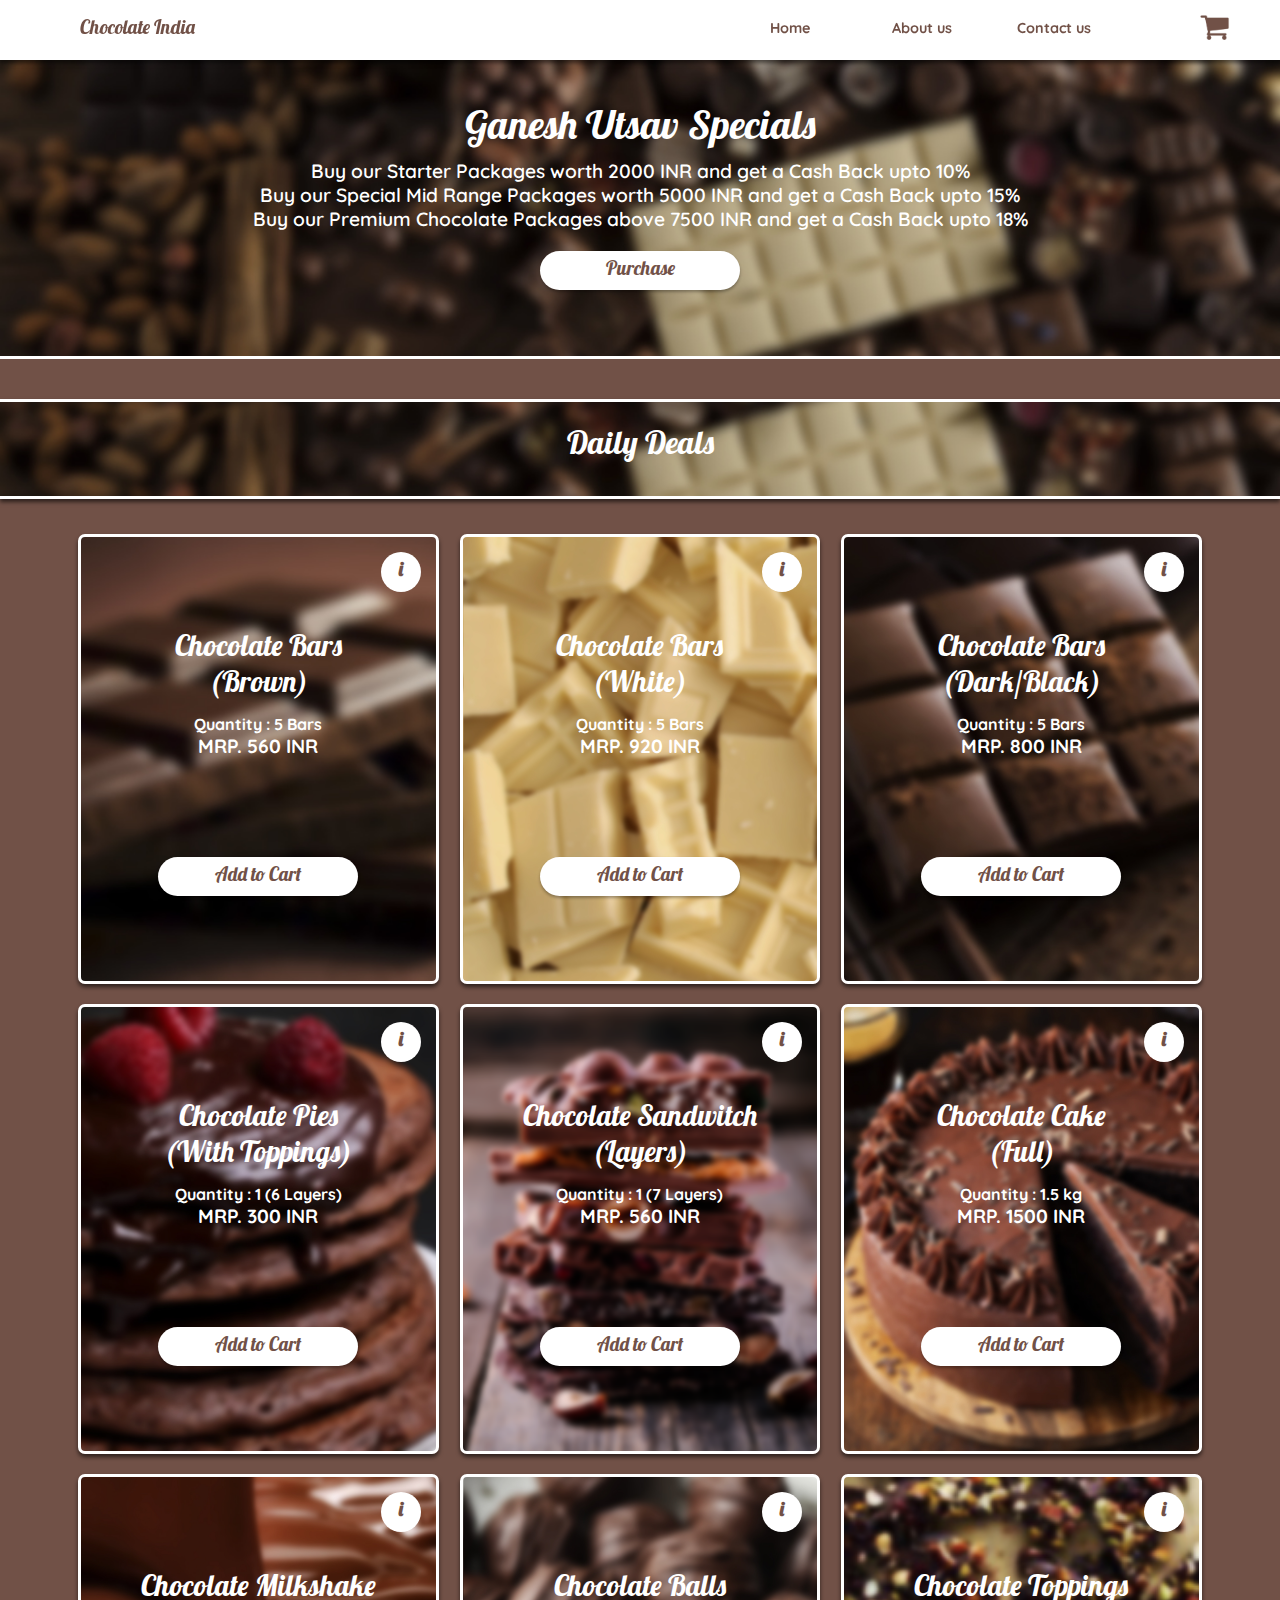
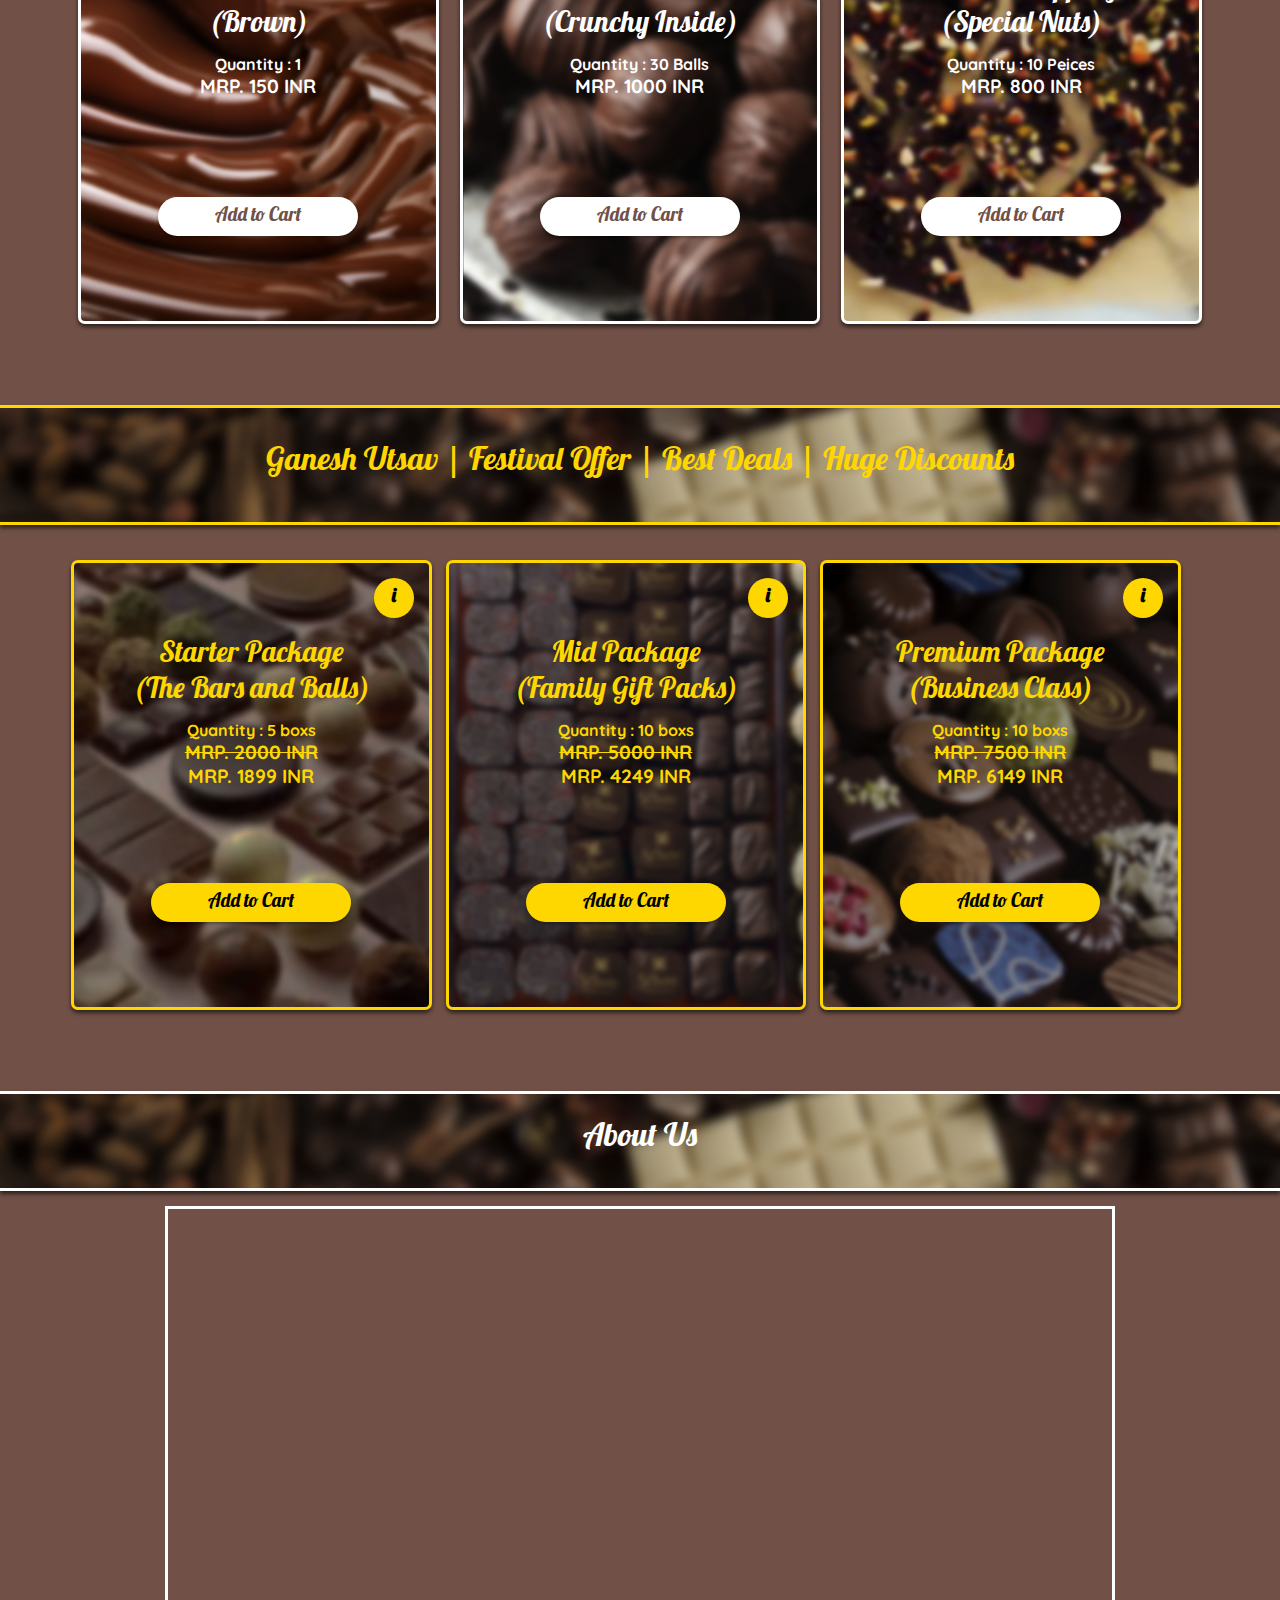
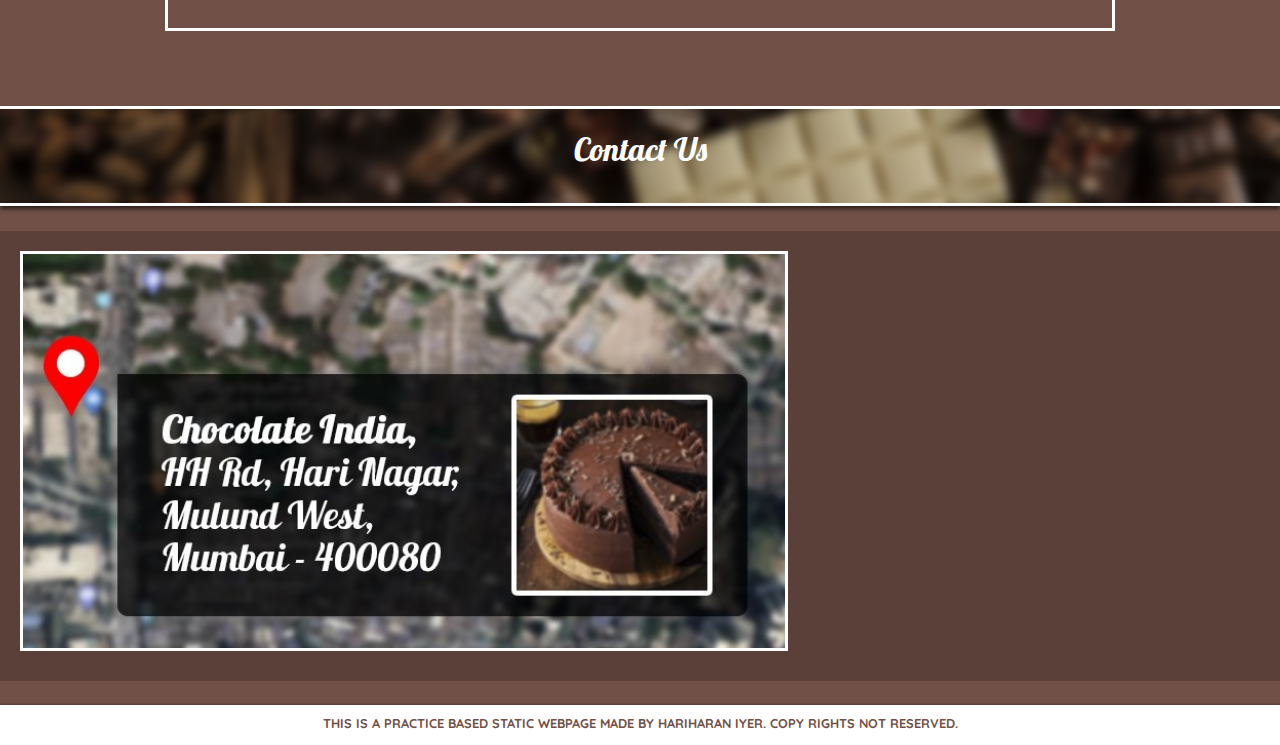
==== index.html @ eeb71fcf "about complete" ====
<!DOCTYPE html>
<html>
<head>
	<title>Chocolate India Online Services</title>
	<meta name="viewport" content="width=device-width, initial-scale=1.0">
	<link href="https://fonts.googleapis.com/css2?family=Lobster&display=swap" rel="stylesheet">
	<link href="https://fonts.googleapis.com/css2?family=Quicksand:wght@400;500;600;700&display=swap" rel="stylesheet">
	<link rel="stylesheet" href="style.css">
</head>
<body>
<div id="header">

	<a href="index.html">
		<div id="brand">Chocolate India</div>
	</a>

	<a href="cart.html">
		<div id="tab_img" ><img src="Images/cart.png"></div>
	</a>

	<div id=tabs>
		<a href="#space">
			<div class="tab">Home</div>
		</a>
		<a href="#about">
			<div class="tab">About us</div>
		</a>
		<a href="#contact">
		<div class="tab">Contact us</div>
		</a>
	</div>
</div>
	<div id="space" style="float: unset;display: inline-block;width: 100%;height: 55px;"></div>

	<div id=offer>
		<div id=offer_name>Ganesh Utsav Specials</div>
		<div class=offer_details>Buy our Starter Packages worth 2000 INR and get a Cash Back upto 10%</div>
		<div class=offer_details>Buy our Special Mid Range Packages worth 5000 INR and get a Cash Back upto 15%</div>
		<div class=offer_details>Buy our Premium Chocolate Packages above 7500 INR and get a Cash Back upto 18%</div>
		<a href="#specialscroll"><div class=button>Purchase</div></a>
	</div>

	<div id="dailytag">Daily Deals</div>

	<div id="selects">
		
		<div id="s1" class="select"><div class="info">i</div>
			<div class="details">
			<div class="name">Chocolate Bars<br> (Brown)</div>
			<div class="quantity">Quantity : 5 Bars</div>
			<div class="cost">MRP. 560 INR</div>
			</div>
			<a href="none"><div class="button addcart">Add to Cart</div></a>
		</div>

		<div id="s2" class="select"><div class="info">i</div>
			<div class="details">
			<div class="name">Chocolate Bars <br>(White) </div>
			<div class="quantity">Quantity : 5 Bars</div>
			<div class="cost">MRP. 920 INR</div>
			</div>
			<a href="none"><div class="button addcart">Add to Cart</div></a>
		</div>

		<div id="s3" class="select"><div class="info">i</div>
			<div class="details">
			<div class="name">Chocolate Bars <br>(Dark/Black)</div>
			<div class="quantity">Quantity : 5 Bars</div>
			<div class="cost">MRP. 800 INR</div>
			</div>
			<a href="none"><div class="button addcart">Add to Cart</div></a>
		</div>

		<div id="s4" class="select"><div class="info">i</div>
			<div class="details">
			<div class="name">Chocolate Pies<br> (With Toppings)</div>
			<div class="quantity">Quantity : 1 (6 Layers)</div>
			<div class="cost">MRP. 300 INR</div>
			</div>
			<a href="none"><div class="button addcart">Add to Cart</div></a>
		</div>

		<div id="s5" class="select"><div class="info">i</div>
			<div class="details">
			<div class="name">Chocolate Sandwitch<br> (Layers)</div>
			<div class="quantity">Quantity : 1 (7 Layers)</div>
			<div class="cost">MRP. 560 INR</div>
			</div>
			<a href="none"><div class="button addcart">Add to Cart</div></a>
		</div>

		<div id="s6" class="select"><div class="info">i</div>
			<div class="details">
			<div class="name">Chocolate Cake<br> (Full)</div>
			<div class="quantity">Quantity : 1.5 kg</div>
			<div class="cost">MRP. 1500 INR</div>
			</div>
			<a href="none"><div class="button addcart">Add to Cart</div></a>
		</div>

		<div id="s7" class="select"><div class="info">i</div>
			<div class="details">
			<div class="name">Chocolate Milkshake<br> (Brown)</div>
			<div class="quantity">Quantity : 1</div>
			<div class="cost">MRP. 150 INR</div>
			</div>
			<a href="none"><div class="button addcart">Add to Cart</div></a>
		</div>

		<div id="s8" class="select"><div class="info">i</div>
			<div class="details">
			<div class="name">Chocolate Balls<br> (Crunchy Inside)</div>
			<div class="quantity">Quantity : 30 Balls</div>
			<div class="cost">MRP. 1000 INR</div>
			</div>
			<a href="none"><div class="button addcart">Add to Cart</div></a>
		</div>

		<div id="s9" class="select"><div class="info">i</div>
			<div class="details">
			<div class="name">Chocolate Toppings<br> (Special Nuts)</div>
			<div class="quantity">Quantity : 10 Peices</div>
			<div class="cost">MRP. 800 INR</div>
			</div>
			<a href="none"><div class="button addcart">Add to Cart</div></a>
		</div>
	</div>

	<div id="specialscroll" class="scroll"></div>
	<div id="specialtag">Ganesh Utsav | Festival Offer | Best Deals | Huge Discounts</div>

	<div id="specials">
		<div id="o1" class="special"><div class="infop">i</div>
			<div class="details mt">
			<div class="name gold">Starter Package<br> (The Bars and Balls)</div>
			<div class="quantity gold">Quantity : 5 boxs</div>
			<div class="cost gold discount">MRP. 2000 INR</div>
			<div class="cost gold">MRP. 1899 INR</div>
			</div>
			<a href="none"><div class="buttonp">Add to Cart</div></a>
		</div>
		<div id="o2" class="special"><div class="infop">i</div>
			<div class="details mt">
			<div class="name gold">Mid Package<br> (Family Gift Packs)</div>
			<div class="quantity gold">Quantity : 10 boxs</div>
			<div class="cost gold discount">MRP. 5000 INR</div>
			<div class="cost gold">MRP. 4249 INR</div>
			</div>
			<a href="none"><div class="buttonp">Add to Cart</div></a>
		</div>
		<div id="o3" class="special"><div class="infop">i</div>
			<div class="details mt">
			<div class="name gold">Premium Package<br> (Business Class)</div>
			<div class="quantity gold">Quantity : 10 boxs</div>
			<div class="cost gold discount">MRP. 7500 INR</div>
			<div class="cost gold">MRP. 6149 INR</div>
			</div>
			<a href="none"><div class="buttonp">Add to Cart</div></a>
		</div>
	</div>

	<div id="about" class="scroll"></div>
	<div id="abouttag">About Us</div>
	<div id="abouts">
		<iframe src="https://www.youtube.com/embed/4NxZZ_15CNw" frameborder="0" allow="accelerometer; autoplay; encrypted-media; gyroscope; picture-in-picture" allowfullscreen></iframe>
	</div>

	<div id="contact" class="scroll"></div>
	<div id="contacttag">Contact Us</div>
	<div id="contacts">
		<div id="map">
		</div>
	</div>
	<div id="contact-details">THIS IS A PRACTICE BASED STATIC WEBPAGE MADE BY HARIHARAN IYER. COPY RIGHTS NOT RESERVED.</div>

</body>
</html>
---- style.css ----
*{
	text-decoration: none;
	box-sizing: border-box;
	margin: 0px;
	padding: 0px;
	font-family: 'Quicksand', sans-serif;
	scroll-behavior: smooth;
}

*:hover{
	transition: 0.6s;
}

body{
	background-color: #715147;
}

.scroll{
	width: 100%;
	height: 27px;
	float: unset;
	display: inline-block;
}

#header{
	width: 100%;
	background-color: white;
	height:60px;
	box-shadow: 0px 2px 4px 1px rgb(0,0,0,0.5);
	position: fixed;
}

#brand{
	font-family: 'Lobster', cursive;
	float: left;
	font-size: 120%;
	margin: 15px 0px 0px 80px;
	color: #715147;
}
#brand:hover{
	transition-duration: .2s;
	font-size: 140%;
	margin: 13px 0px 0px 68px;
}

#tabs{
	width: 40%;
	float: right;
	font-weight: bolder;
	text-align: center;
}

.tab{
	padding: 7px 5px 7px 5px;
	margin-top: 12px;
	width: 25%;
	display: inline-block;
	border-radius: 5px;
	color: #715147;
	font-size: 90%;
}

.tab:hover{
	transition-duration: .5s;
	color: white;
	background-color: #715147;
}

#tab_img{
	float: right;
	text-align: right;
	padding-right: 50px;
	display: inline-block;
	padding-top: 15px;
	width:8%;
}

#tab_img img{
	height: 25px;
}

#tab_img img:hover{
	transition-duration: .1s;
	margin: -1px -3px 0px 0px;
	height: 30px;
}

#offer{
	width: 100%;
	background-image: url("Images/offer.jpg");
	background-position: center;
	height:300px;
	text-align: center;
	padding: 40px;
	background-size: cover;
	border-bottom: solid 3px white;
}

#offer_name{
	font-family: 'Lobster', cursive;
	color: white;
	font-size: 250%;
	margin-bottom: 10px;
}

.offer_details{
	filter:none;
	color: white;
	font-size: 120%;
	font-weight: 600;
}


.info{
	margin:15px;
	background-color: white;
	float: right;
	width: 40px;
	height: 40px;
	border-radius: 30px;
	font-family: 'Lobster', cursive;
	font-weight: bolder;
	padding: 5px;
	color: #715147;
	font-size: 120%;
}

.info:hover{
	background-color: #715147;
	color: white;
}

.infop{
	margin:15px;
	background-color: gold;
	float: right;
	width: 40px;
	height: 40px;
	border-radius: 30px;
	font-family: 'Lobster', cursive;
	font-weight: bolder;
	padding: 5px;
	color: black;
	font-size: 120%;
}

.infop:hover{
	background-color: black;
	color: gold;
}


.button{
	margin-top: 20px;
	padding: 5px 5px 10px 5px;
	border-radius: 20px;
	background-color: white;
	text-align: center;
	display: inline-block;
	width: 200px;
	font-family: 'Lobster', cursive;
	font-size: 120%;
	color: #715147; 
	box-shadow: 0px 2px 3px rgb(0,0,0,0.3);
}


.button:hover{
	background-color: #715147;
	color: white;
}

#dailytag{
	margin: 40px 0px 5px 0px; 
	padding-top: 20px;
	display:inline-block;
	width: 100%;
	background-image: url("Images/offer.jpg");
	border-top: solid 3px white;
	border-bottom: solid 3px white;
	background-position: center;
	height: 100px;
	text-align: center;
	background-size: cover;
	font-family: 'Lobster', cursive;
	color: white;
	font-size: 200%;
	box-shadow: 0px 3px 4px 0px rgb(0,0,0,.6);
}

#selects{
	align-items: center;
	margin-top: 20px;
	margin-left:auto;
	margin-right: auto;
	width: 90%;
}

.select{
	box-sizing: border-box;
	text-align: center;
	width: 31.3%;
	float: left;
	height: 450px;
	margin: 10px 7px 10px 7px;
	margin-left: 14px;
	border-radius: 7px;
	box-shadow: 0px 3px 4px 0px rgb(0,0,0,.6);
	background-position: center;
	background-size: cover;
	border: solid 3px white; 
}

.select:hover{
	transition-duration: .1s;
	box-shadow: 0px 7px 10px 3px rgb(0,0,0,.8);

}

.details{
	width: 100%;
	height: 300px;
	padding-top: 90px;
	color: white;
	font-family: 'Quicksand', sans-serif;
	font-weight: bolder;
}

.name{
	padding-left: 20px;
	padding-right: 20px;
	margin-bottom: 15px;
	font-family: 'Lobster', cursive;
	font-size: 180%;
	font-weight: normal;
}

.cost{
	font-size: 120%;
}

#s1{
	background-image: url("Images/brown.jpg");
}
#s2{
	background-image: url("Images/white.jpg");
}
#s3{
	background-image: url("Images/dark.jpg");
}
#s4{
	background-image: url("Images/pies.jpg");
}
#s5{
	background-image: url("Images/sand.png");
}
#s6{
	background-image: url("Images/cake.jpg");
}
#s7{
	background-image: url("Images/drinks.jpg");
}
#s8{
	background-image: url("Images/balls.jpg");
}
#s9{
	background-image: url("Images/toppings.jpg");
}


#specialtag{
	margin: 40px 0px 5px 0px; 
	padding-top: 30px;
	display:inline-block;
	width: 100%;
	background-image: url("Images/offer.jpg");
	border-top: solid 3px gold;
	border-bottom: solid 3px gold;
	background-position: center;
	height: 120px;
	text-align: center;
	background-size: cover;
	font-family: 'Lobster', cursive;
	color: gold;
	font-size: 200%;
	box-shadow: 0px 3px 4px 0px rgb(0,0,0,.6);

}

#specials{
	margin-top: 20px;
	margin-left:auto;
	margin-right: auto;
	width: 90%;
}

.special{
	box-sizing: border-box;
	text-align: center;
	width: 31.3%;
	float: left;
	height: 450px;
	margin: 10px 7px 10px 7px;
	border-radius: 7px;
	box-shadow: 0px 3px 4px 0px rgb(0,0,0,.6);
	border: solid 3px gold;
	background-position: center;
	background-size: cover; 
}

.special:hover{
	transition-duration: .1s;
	box-shadow: 0px 7px 10px 3px rgb(0,0,0,.8);

}
.gold{
	color: gold;
}

.buttonp{
	margin-top: 20px;
	padding: 5px 5px 10px 5px;
	border-radius: 20px;
	text-align: center;
	display: inline-block;
	width: 200px;
	font-family: 'Lobster', cursive;
	font-size: 120%;
	background-color: gold;
	color: black;
	box-shadow: 0px 2px 3px rgb(0,0,0,0.3);
}
.buttonp:hover{
	color: gold; 
	background-color: black;
}

.mt{
	padding-top: 70px;
}

.discount{
	text-decoration: line-through;
}

#o1{
	background-image: url("Images/low.jpg");
}
#o2{
	background-image: url("Images/mid.jpg");
}
#o3{
	background-image: url("Images/high.jpg");
}

#abouttag{
	margin: 40px 0px 5px 0px; 
	padding-top: 20px;
	display:inline-block;
	width: 100%;
	background-image: url("Images/offer.jpg");
	border-top: solid 3px white;
	border-bottom: solid 3px white;
	background-position: center;
	height: 100px;
	text-align: center;
	background-size: cover;
	font-family: 'Lobster', cursive;
	color: white;
	font-size: 200%;
	box-shadow: 0px 3px 4px 0px rgb(0,0,0,.6);
}

#contacttag{
	margin: 40px 0px 5px 0px; 
	padding-top: 20px;
	display:inline-block;
	width: 100%;
	background-image: url("Images/offer.jpg");
	border-top: solid 3px white;
	border-bottom: solid 3px white;
	background-position: center;
	height: 100px;
	text-align: center;
	background-size: cover;
	font-family: 'Lobster', cursive;
	color: white;
	font-size: 200%;
	box-shadow: 0px 3px 4px 0px rgb(0,0,0,.6);
}

#abouts{
	text-align: center;
	float: unset;
	width: 100%;
	display: inline-block;
}

#abouts iframe{
	margin-top: 10px;
	width: 950px; 
	height: 425px;
	border: solid 3px white; 
}

#contacts{
	margin-top: 20px; 
	float: unset;
	width: 100%;
	height: 450px;
	display: inline-block;
	background-color: #5A4038;
}

#map{
	margin: 20px;
	width: 60%;
	height: 400px;
	text-align: center;
	background-image: url("Images/map.jpg");
	background-size: cover;
	border: solid 3px white; 
}

#contact-details{
	text-align: center;
	font-size: 80%;
	font-weight: 700;
	padding: 10px;
	margin-top: 20px;
	width: 100%;
	height: 40px;
	color: #715147;
	background-color: white;
	box-shadow: 0px -1px 2px 0px rgb(0,0,0,.3);
}
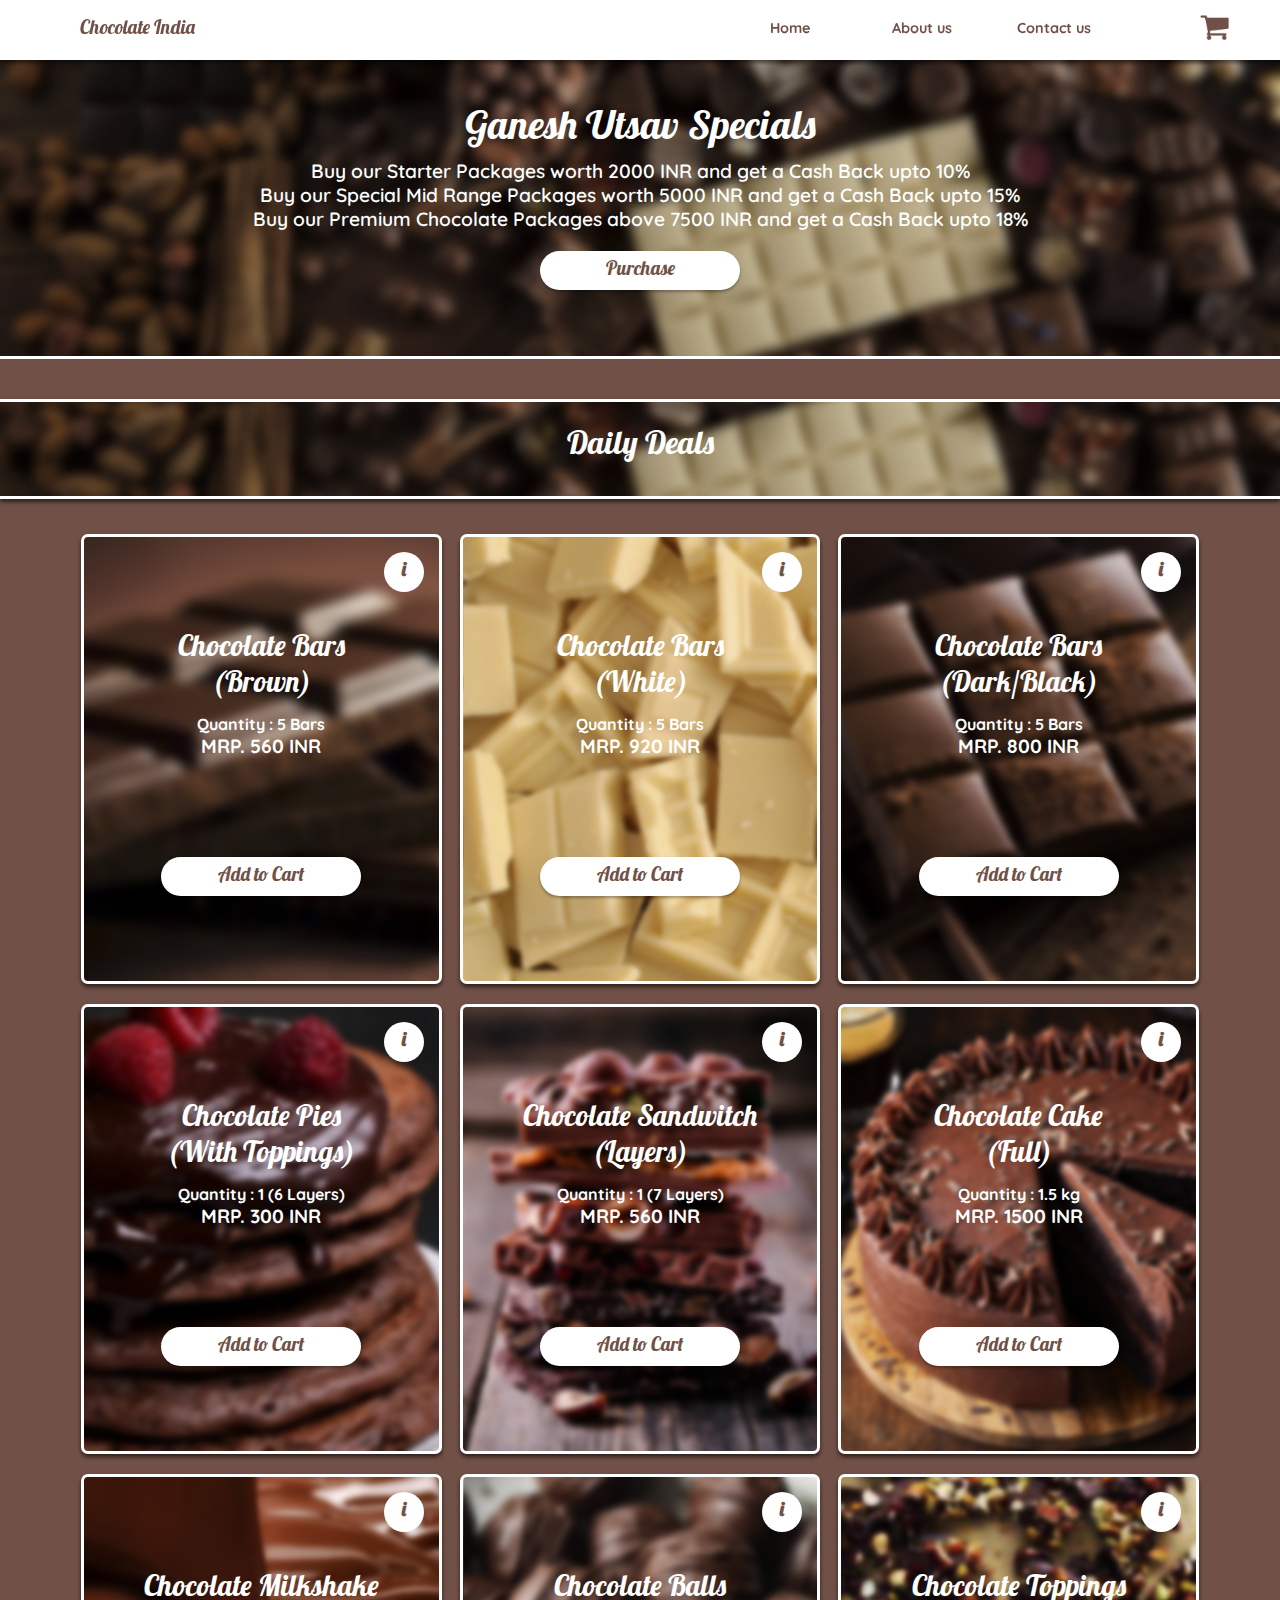
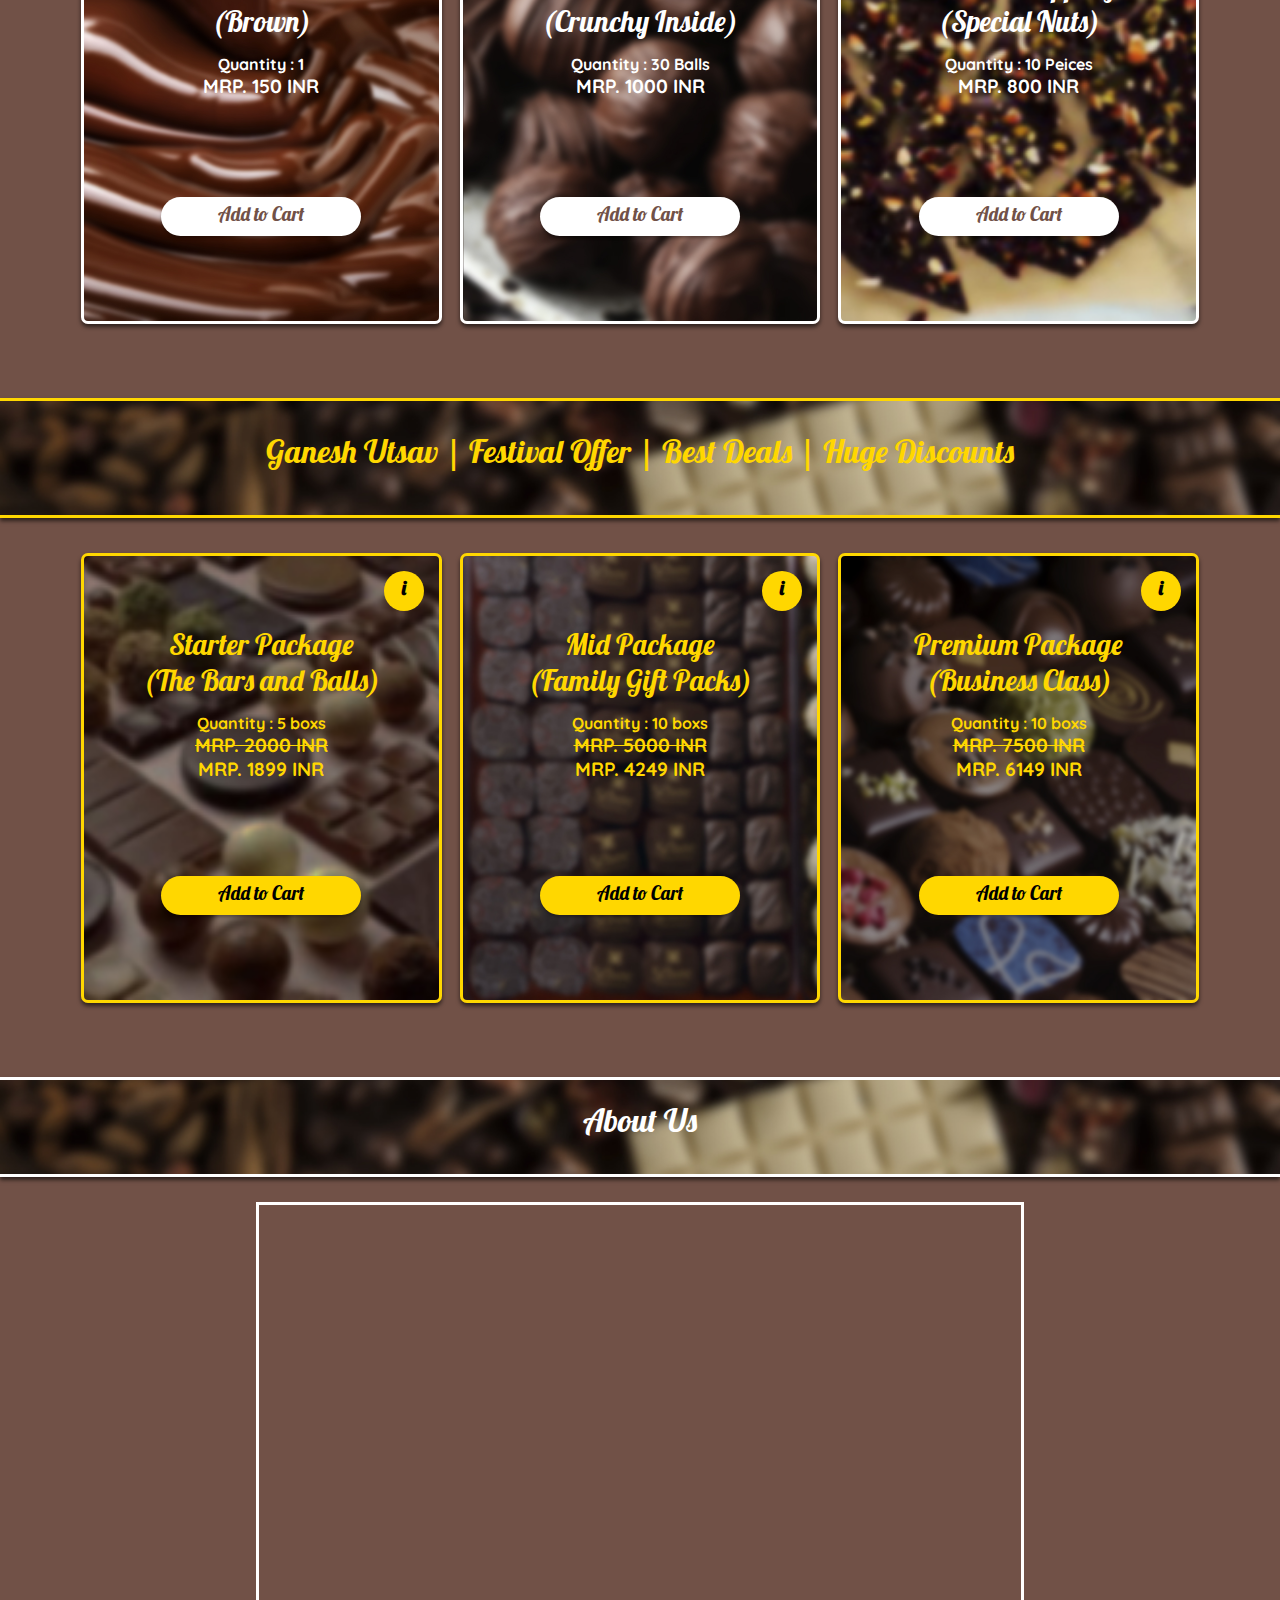
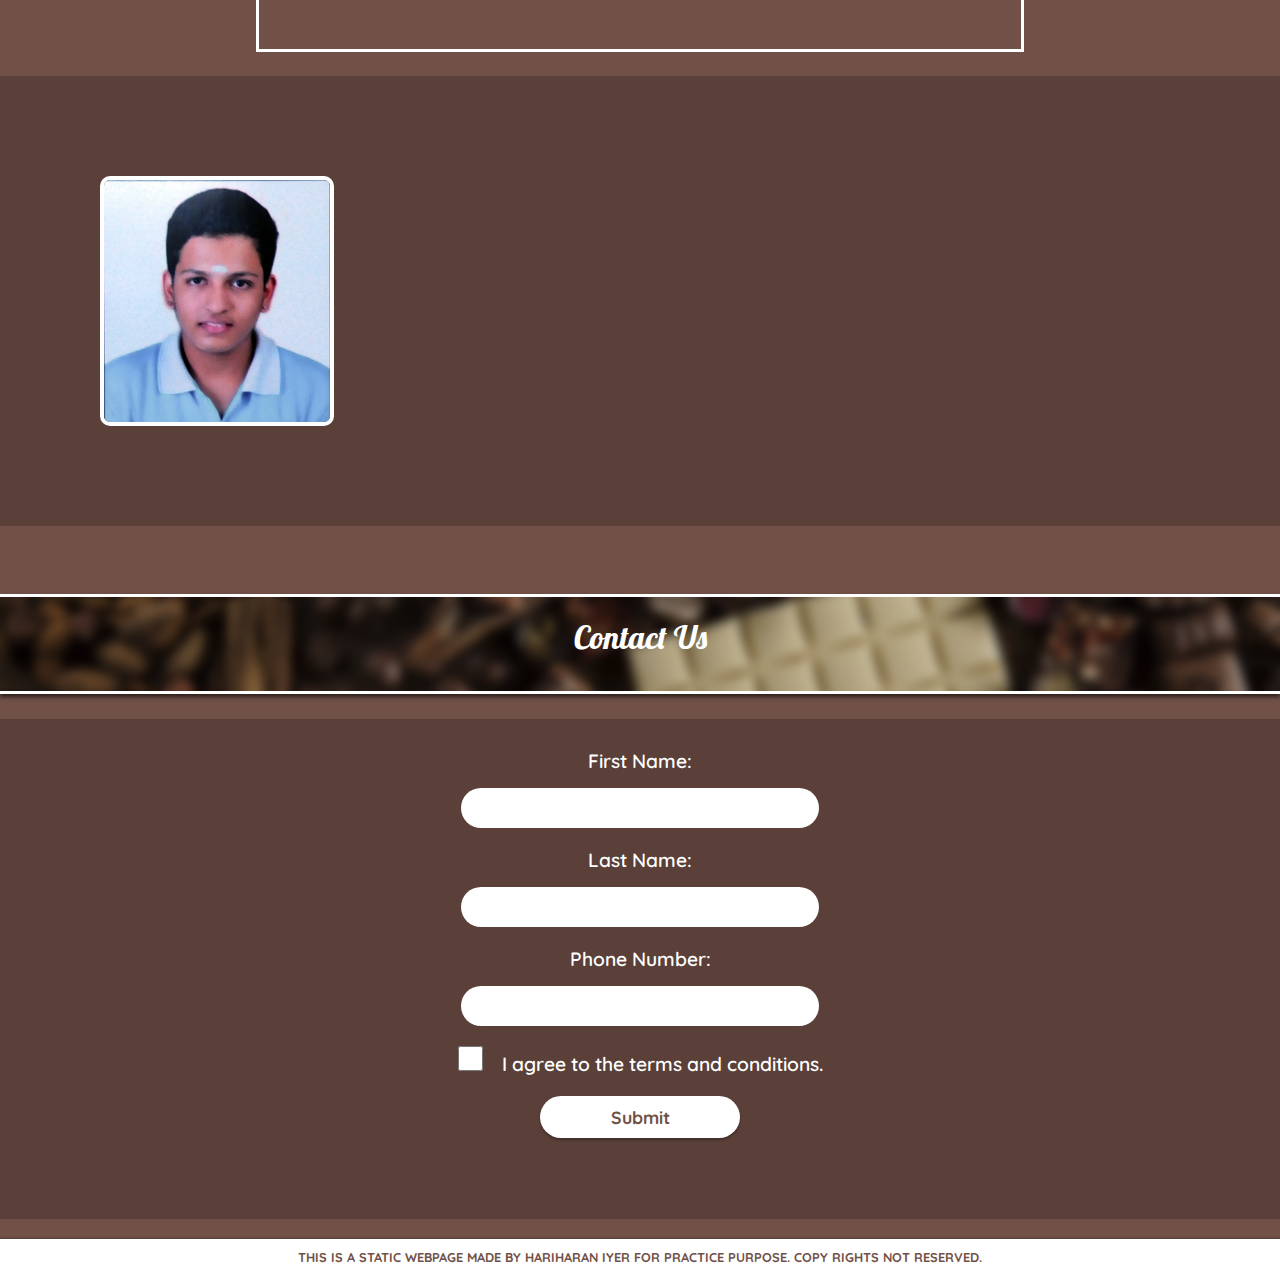
==== commit 74d9419f: "Contact us" ====
--- a/index.html
+++ b/index.html
@@ -163,15 +163,34 @@
 	<div id="abouttag">About Us</div>
 	<div id="abouts">
 		<iframe src="https://www.youtube.com/embed/4NxZZ_15CNw" frameborder="0" allow="accelerometer; autoplay; encrypted-media; gyroscope; picture-in-picture" allowfullscreen></iframe>
+		<div id="about-main">
+		<div id="about-img"><img src="Images/hariharan.jpg" height="250px"></div>
+	</div>
 	</div>
 
 	<div id="contact" class="scroll"></div>
 	<div id="contacttag">Contact Us</div>
 	<div id="contacts">
-		<div id="map">
+		<div id="forms">
+			<form >
+          <label>First Name:</label><br>
+          <input class="input" type="text"><br><br>
+
+          <label>Last Name:</label><br>
+          <input class="input" type="text"><br><br>
+
+          <label for="phNumber">Phone Number:</label><br>
+          <input class="input" type="tel"><br><br>
+          <input type="checkbox" class="check">
+          <label> &nbsp;&nbsp;&nbsp;I agree to the terms and conditions.</label><br><br>
+          <a>
+              <button type="button" onclick="alert('We will contact you in a while !')" >Submit</button>
+          </a>
+
+        </form>
 		</div>
 	</div>
-	<div id="contact-details">THIS IS A PRACTICE BASED STATIC WEBPAGE MADE BY HARIHARAN IYER. COPY RIGHTS NOT RESERVED.</div>
+	<div id="contact-details">THIS IS A STATIC WEBPAGE MADE BY HARIHARAN IYER FOR PRACTICE PURPOSE. COPY RIGHTS NOT RESERVED.</div>
 
 </body>
 </html>--- a/style.css
+++ b/style.css
@@ -17,7 +17,7 @@
 
 .scroll{
 	width: 100%;
-	height: 27px;
+	height: 20px;
 	float: unset;
 	display: inline-block;
 }
@@ -189,7 +189,7 @@
 }
 
 #selects{
-	align-items: center;
+	text-align: center;
 	margin-top: 20px;
 	margin-left:auto;
 	margin-right: auto;
@@ -199,11 +199,11 @@
 .select{
 	box-sizing: border-box;
 	text-align: center;
+	display: inline-block;
 	width: 31.3%;
-	float: left;
+	float: unset;
 	height: 450px;
 	margin: 10px 7px 10px 7px;
-	margin-left: 14px;
 	border-radius: 7px;
 	box-shadow: 0px 3px 4px 0px rgb(0,0,0,.6);
 	background-position: center;
@@ -288,6 +288,7 @@
 }
 
 #specials{
+	text-align: center;
 	margin-top: 20px;
 	margin-left:auto;
 	margin-right: auto;
@@ -297,15 +298,16 @@
 .special{
 	box-sizing: border-box;
 	text-align: center;
+	display: inline-block;
 	width: 31.3%;
-	float: left;
+	float: unset;
 	height: 450px;
 	margin: 10px 7px 10px 7px;
 	border-radius: 7px;
 	box-shadow: 0px 3px 4px 0px rgb(0,0,0,.6);
+	background-position: center;
+	background-size: cover;
 	border: solid 3px gold;
-	background-position: center;
-	background-size: cover; 
 }
 
 .special:hover{
@@ -397,30 +399,93 @@
 }
 
 #abouts iframe{
-	margin-top: 10px;
-	width: 950px; 
-	height: 425px;
+	margin-top: 20px;
+	width: 60%; 
+	height: 450px;
 	border: solid 3px white; 
 }
 
+#about-main{
+	margin-top: 20px; 
+	float: unset;
+	width: 100%;
+	height: 450px;
+	display: inline-block;
+	background-color: #5A4038;
+}
+
+#about-img{
+	width: 30%;
+}
+
+#about-img img{
+	margin: 100px;
+	border: solid 4px white; 
+	border-radius: 10px;
+}
 #contacts{
 	margin-top: 20px; 
 	float: unset;
 	width: 100%;
-	height: 450px;
+	height: 500px;
 	display: inline-block;
 	background-color: #5A4038;
 }
 
-#map{
-	margin: 20px;
-	width: 60%;
-	height: 400px;
-	text-align: center;
-	background-image: url("Images/map.jpg");
-	background-size: cover;
-	border: solid 3px white; 
-}
+#forms{
+	text-align: center;
+}
+form{
+	margin-top: 30px;
+	display: inline-block;
+	width: 70%;
+
+}
+label{
+	margin-top: 10px;
+	font-size: 120%;
+	color: white;
+	font-weight: 600;
+}
+
+button{
+	font-size: 110%;
+	padding: 10px;
+	border-radius: 40px;
+	background-color: white;
+	text-align: center;
+	display: inline-block;
+	width: 200px;
+	color: #715147; 
+	box-shadow: 0px 2px 3px rgb(0,0,0,0.3);
+	border: none;
+	font-weight: 700;
+}
+
+
+button:hover{
+	background-color: #715147;
+	color: white;
+}
+
+.input{
+	margin-top: 15px;
+	padding-left: 20px;
+	padding-right: 20px;
+	background-color: white;
+	border: none;
+	border-radius: 50px;
+	width: 40%;
+	height: 40px;
+	font-size: 120%;
+}
+
+.check{
+  height: 25px;
+  width: 25px;
+  border: none;
+}
+
 
 #contact-details{
 	text-align: center;
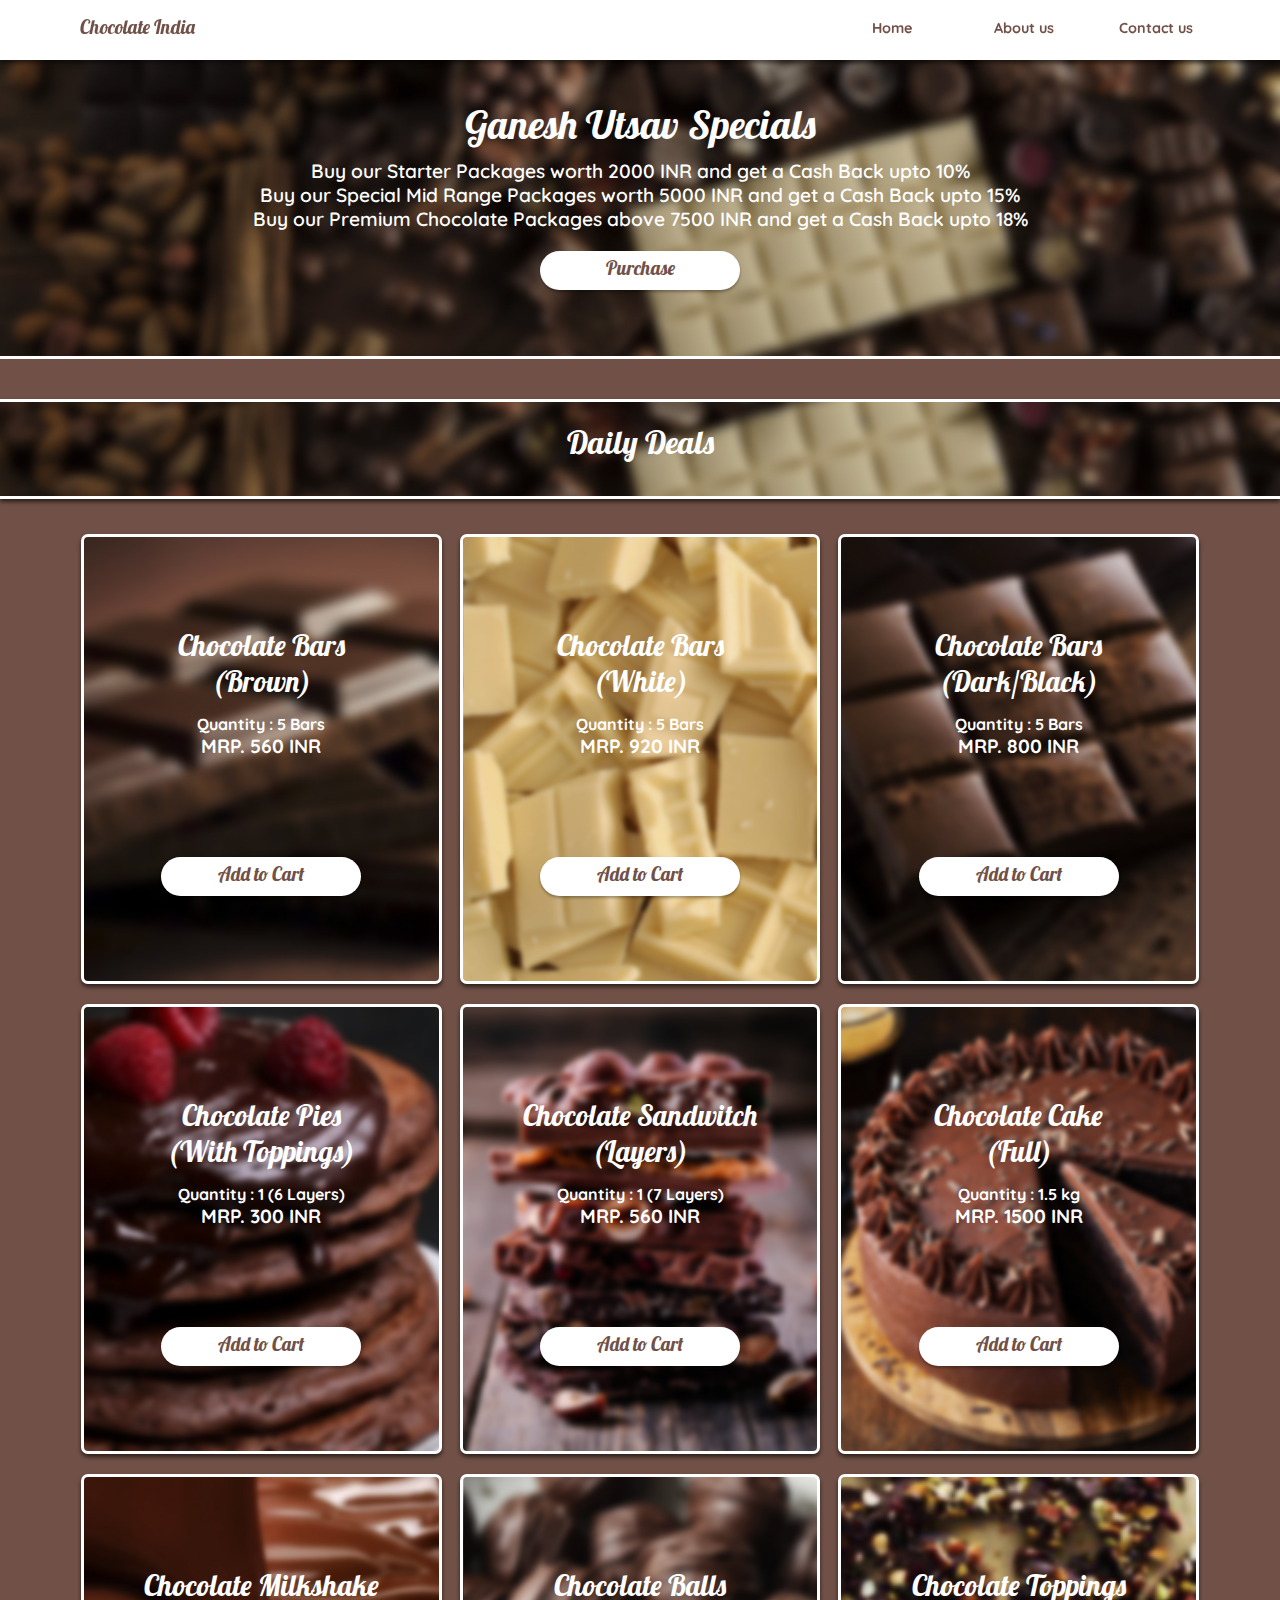
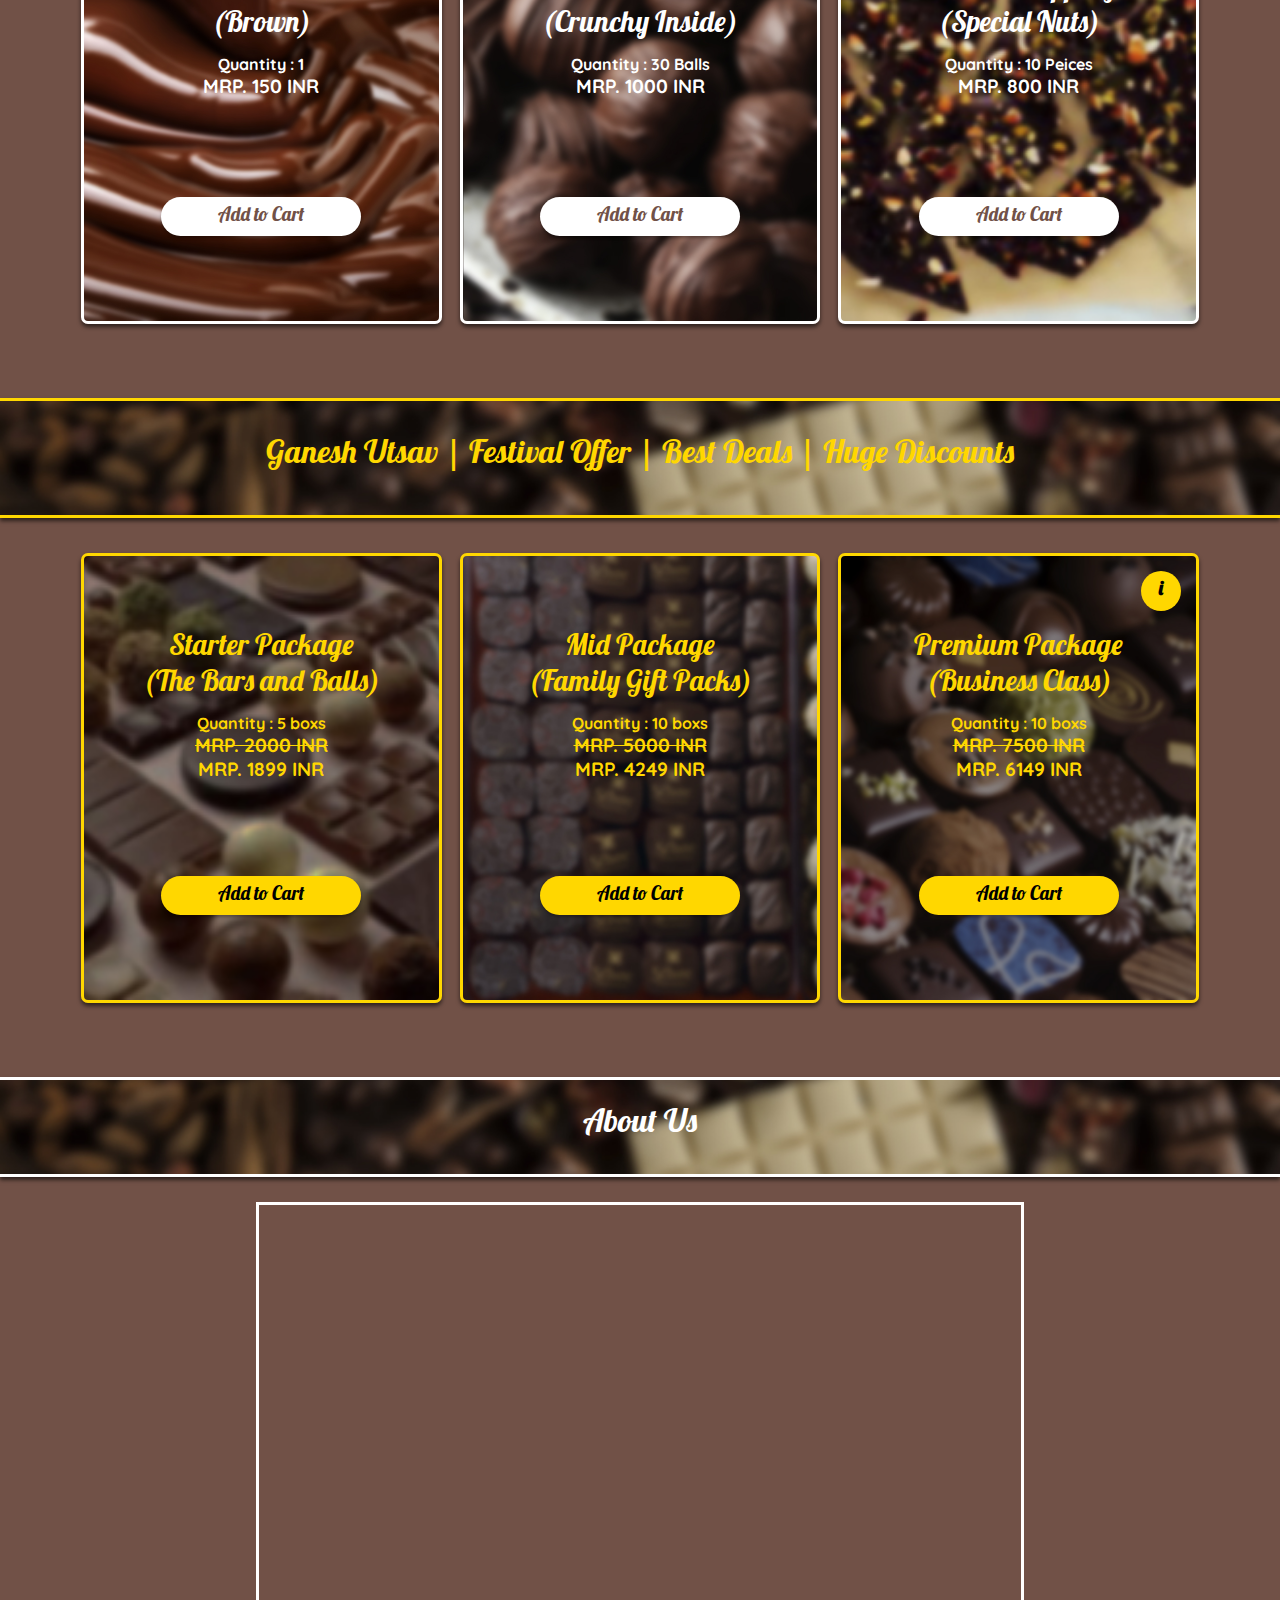
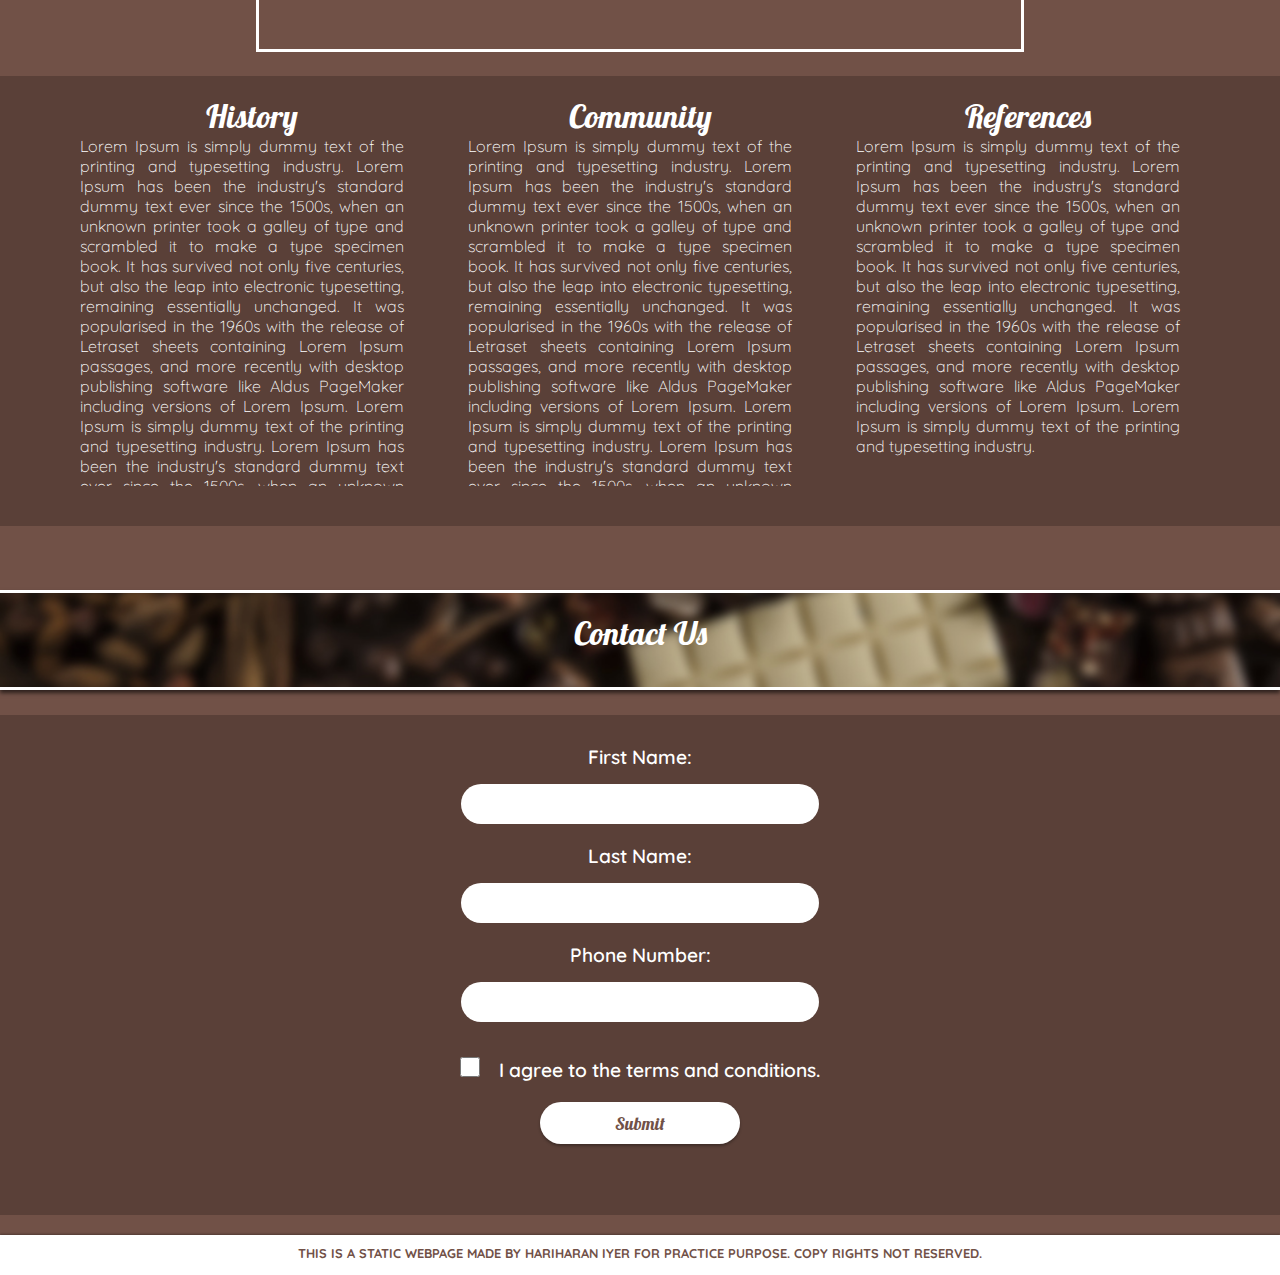
==== commit 2ef95492: "html full" ====
--- a/index.html
+++ b/index.html
@@ -13,10 +13,9 @@
 	<a href="index.html">
 		<div id="brand">Chocolate India</div>
 	</a>
-
-	<a href="cart.html">
+	<!--<a href="cart.html">
 		<div id="tab_img" ><img src="Images/cart.png"></div>
-	</a>
+	</a>-->
 
 	<div id=tabs>
 		<a href="#space">
@@ -30,7 +29,7 @@
 		</a>
 	</div>
 </div>
-	<div id="space" style="float: unset;display: inline-block;width: 100%;height: 55px;"></div>
+	<div id="space"></div>
 
 	<div id=offer>
 		<div id=offer_name>Ganesh Utsav Specials</div>
@@ -44,85 +43,85 @@
 
 	<div id="selects">
 		
-		<div id="s1" class="select"><div class="info">i</div>
+		<div id="s1" class="select">
 			<div class="details">
 			<div class="name">Chocolate Bars<br> (Brown)</div>
 			<div class="quantity">Quantity : 5 Bars</div>
 			<div class="cost">MRP. 560 INR</div>
 			</div>
-			<a href="none"><div class="button addcart">Add to Cart</div></a>
-		</div>
-
-		<div id="s2" class="select"><div class="info">i</div>
+			<a href="cart.html" target="_blank"><div class="button addcart">Add to Cart</div></a>
+		</div>
+
+		<div id="s2" class="select">
 			<div class="details">
 			<div class="name">Chocolate Bars <br>(White) </div>
 			<div class="quantity">Quantity : 5 Bars</div>
 			<div class="cost">MRP. 920 INR</div>
 			</div>
-			<a href="none"><div class="button addcart">Add to Cart</div></a>
-		</div>
-
-		<div id="s3" class="select"><div class="info">i</div>
+			<a href="cart.html" target="_blank"><div class="button addcart">Add to Cart</div></a>
+		</div>
+
+		<div id="s3" class="select">
 			<div class="details">
 			<div class="name">Chocolate Bars <br>(Dark/Black)</div>
 			<div class="quantity">Quantity : 5 Bars</div>
 			<div class="cost">MRP. 800 INR</div>
 			</div>
-			<a href="none"><div class="button addcart">Add to Cart</div></a>
-		</div>
-
-		<div id="s4" class="select"><div class="info">i</div>
+			<a href="cart.html" target="_blank"><div class="button addcart">Add to Cart</div></a>
+		</div>
+
+		<div id="s4" class="select">
 			<div class="details">
 			<div class="name">Chocolate Pies<br> (With Toppings)</div>
 			<div class="quantity">Quantity : 1 (6 Layers)</div>
 			<div class="cost">MRP. 300 INR</div>
 			</div>
-			<a href="none"><div class="button addcart">Add to Cart</div></a>
-		</div>
-
-		<div id="s5" class="select"><div class="info">i</div>
+			<a href="cart.html" target="_blank"><div class="button addcart">Add to Cart</div></a>
+		</div>
+
+		<div id="s5" class="select">
 			<div class="details">
 			<div class="name">Chocolate Sandwitch<br> (Layers)</div>
 			<div class="quantity">Quantity : 1 (7 Layers)</div>
 			<div class="cost">MRP. 560 INR</div>
 			</div>
-			<a href="none"><div class="button addcart">Add to Cart</div></a>
-		</div>
-
-		<div id="s6" class="select"><div class="info">i</div>
+			<a href="cart.html" target="_blank"><div class="button addcart">Add to Cart</div></a>
+		</div>
+
+		<div id="s6" class="select">
 			<div class="details">
 			<div class="name">Chocolate Cake<br> (Full)</div>
 			<div class="quantity">Quantity : 1.5 kg</div>
 			<div class="cost">MRP. 1500 INR</div>
 			</div>
-			<a href="none"><div class="button addcart">Add to Cart</div></a>
-		</div>
-
-		<div id="s7" class="select"><div class="info">i</div>
+			<a href="cart.html" target="_blank"><div class="button addcart">Add to Cart</div></a>
+		</div>
+
+		<div id="s7" class="select">
 			<div class="details">
 			<div class="name">Chocolate Milkshake<br> (Brown)</div>
 			<div class="quantity">Quantity : 1</div>
 			<div class="cost">MRP. 150 INR</div>
 			</div>
-			<a href="none"><div class="button addcart">Add to Cart</div></a>
-		</div>
-
-		<div id="s8" class="select"><div class="info">i</div>
+			<a href="cart.html" target="_blank"><div class="button addcart">Add to Cart</div></a>
+		</div>
+
+		<div id="s8" class="select">
 			<div class="details">
 			<div class="name">Chocolate Balls<br> (Crunchy Inside)</div>
 			<div class="quantity">Quantity : 30 Balls</div>
 			<div class="cost">MRP. 1000 INR</div>
 			</div>
-			<a href="none"><div class="button addcart">Add to Cart</div></a>
-		</div>
-
-		<div id="s9" class="select"><div class="info">i</div>
+			<a href="cart.html" target="_blank"><div class="button addcart">Add to Cart</div></a>
+		</div>
+
+		<div id="s9" class="select">
 			<div class="details">
 			<div class="name">Chocolate Toppings<br> (Special Nuts)</div>
 			<div class="quantity">Quantity : 10 Peices</div>
 			<div class="cost">MRP. 800 INR</div>
 			</div>
-			<a href="none"><div class="button addcart">Add to Cart</div></a>
+			<a href="cart.html" target="_blank"><div class="button addcart">Add to Cart</div></a>
 		</div>
 	</div>
 
@@ -130,23 +129,23 @@
 	<div id="specialtag">Ganesh Utsav | Festival Offer | Best Deals | Huge Discounts</div>
 
 	<div id="specials">
-		<div id="o1" class="special"><div class="infop">i</div>
+		<div id="o1" class="special">
 			<div class="details mt">
 			<div class="name gold">Starter Package<br> (The Bars and Balls)</div>
 			<div class="quantity gold">Quantity : 5 boxs</div>
 			<div class="cost gold discount">MRP. 2000 INR</div>
 			<div class="cost gold">MRP. 1899 INR</div>
 			</div>
-			<a href="none"><div class="buttonp">Add to Cart</div></a>
-		</div>
-		<div id="o2" class="special"><div class="infop">i</div>
+			<a href="cart.html" target="_blank"><div class="buttonp">Add to Cart</div></a>
+		</div>
+		<div id="o2" class="special">
 			<div class="details mt">
 			<div class="name gold">Mid Package<br> (Family Gift Packs)</div>
 			<div class="quantity gold">Quantity : 10 boxs</div>
 			<div class="cost gold discount">MRP. 5000 INR</div>
 			<div class="cost gold">MRP. 4249 INR</div>
 			</div>
-			<a href="none"><div class="buttonp">Add to Cart</div></a>
+			<a href="cart.html" target="_blank"><div class="buttonp">Add to Cart</div></a>
 		</div>
 		<div id="o3" class="special"><div class="infop">i</div>
 			<div class="details mt">
@@ -155,7 +154,7 @@
 			<div class="cost gold discount">MRP. 7500 INR</div>
 			<div class="cost gold">MRP. 6149 INR</div>
 			</div>
-			<a href="none"><div class="buttonp">Add to Cart</div></a>
+			<a href="cart.html" target="_blank"><div class="buttonp">Add to Cart</div></a>
 		</div>
 	</div>
 
@@ -164,7 +163,28 @@
 	<div id="abouts">
 		<iframe src="https://www.youtube.com/embed/4NxZZ_15CNw" frameborder="0" allow="accelerometer; autoplay; encrypted-media; gyroscope; picture-in-picture" allowfullscreen></iframe>
 		<div id="about-main">
-		<div id="about-img"><img src="Images/hariharan.jpg" height="250px"></div>
+		<div class="about-det">
+			<h1>History</h1>
+			<h4>
+			Lorem Ipsum is simply dummy text of the printing and typesetting industry. Lorem Ipsum has been the industry's standard dummy text ever since the 1500s, when an unknown printer took a galley of type and scrambled it to make a type specimen book. It has survived not only five centuries, but also the leap into electronic typesetting, remaining essentially unchanged. It was popularised in the 1960s with the release of Letraset sheets containing Lorem Ipsum passages, and more recently with desktop publishing software like Aldus PageMaker including versions of Lorem Ipsum.
+			Lorem Ipsum is simply dummy text of the printing and typesetting industry. Lorem Ipsum has been the industry's standard dummy text ever since the 1500s, when an unknown printer took a galley of type and scrambled it to make a type specimen book. It has survived not only five centuries, but also the leap into electronic typesetting, remaining essentially unchanged. It was popularised in the 1960s with the release of Letraset sheets containing Lorem Ipsum passages, and more recently with desktop publishing software like Aldus PageMaker including versions of Lorem Ipsum.
+		</h4>
+		</div>
+		<div class="about-det">
+			<h1>Community</h1>
+			<h4>
+			Lorem Ipsum is simply dummy text of the printing and typesetting industry. Lorem Ipsum has been the industry's standard dummy text ever since the 1500s, when an unknown printer took a galley of type and scrambled it to make a type specimen book. It has survived not only five centuries, but also the leap into electronic typesetting, remaining essentially unchanged. It was popularised in the 1960s with the release of Letraset sheets containing Lorem Ipsum passages, and more recently with desktop publishing software like Aldus PageMaker including versions of Lorem Ipsum.
+			Lorem Ipsum is simply dummy text of the printing and typesetting industry. Lorem Ipsum has been the industry's standard dummy text ever since the 1500s, when an unknown printer took a galley of type and scrambled it to make a type specimen book.
+			Lorem Ipsum has been the industry's standard dummy text ever since the 1500s, when an unknown printer took a galley of type and scrambled it to make a type specimen book. It has survived not only five centuries, but also the leap into electronic typesetting, remaining essentially unchanged. It was popularised in the 1960s with the release of Letraset sheets containing Lorem Ipsum passages, and more recently with desktop publishing software like Aldus PageMaker including versions of Lorem Ipsum.
+			Lorem Ipsum is simply dummy text of the printing and typesetting industry. Lorem Ipsum has been the industry's standard dummy text ever since the 1500s, when an unknown printer took a galley of type and scrambled it to make a type specimen book. It has survived not only five centuries, but also the leap into electronic typesetting, remaining essentially unchanged.
+		</div>
+		<div class="about-det">
+			<h1>References</h1>
+			<h4>
+			Lorem Ipsum is simply dummy text of the printing and typesetting industry. Lorem Ipsum has been the industry's standard dummy text ever since the 1500s, when an unknown printer took a galley of type and scrambled it to make a type specimen book. It has survived not only five centuries, but also the leap into electronic typesetting, remaining essentially unchanged. It was popularised in the 1960s with the release of Letraset sheets containing Lorem Ipsum passages, and more recently with desktop publishing software like Aldus PageMaker including versions of Lorem Ipsum.
+			Lorem Ipsum is simply dummy text of the printing and typesetting industry. 
+		</h4>
+		</div>
 	</div>
 	</div>
 
--- a/style.css
+++ b/style.css
@@ -7,6 +7,10 @@
 	scroll-behavior: smooth;
 }
 
+#space{
+	float: unset;display: inline-block;width: 100%;height: 55px;
+}
+
 *:hover{
 	transition: 0.6s;
 }
@@ -412,17 +416,38 @@
 	height: 450px;
 	display: inline-block;
 	background-color: #5A4038;
-}
-
-#about-img{
-	width: 30%;
+	text-align: center;
 }
 
 #about-img img{
-	margin: 100px;
 	border: solid 4px white; 
 	border-radius: 10px;
 }
+
+.about-det{
+	padding: 20px;
+	color: white;
+	text-align: justify;
+	float: unset;
+	display: inline-block;
+	height: 400px;
+	width: 30%;
+}
+.about-det h1{
+	text-align: center;
+	font-family: 'Lobster', cursive;
+	font-weight: 400;
+
+}
+
+.about-det h4{
+	padding-right: 20px;
+	overflow-y: scroll;
+	font-weight: 300;
+	text-align: justify;
+	height: 350px;
+}
+
 #contacts{
 	margin-top: 20px; 
 	float: unset;
@@ -459,7 +484,7 @@
 	color: #715147; 
 	box-shadow: 0px 2px 3px rgb(0,0,0,0.3);
 	border: none;
-	font-weight: 700;
+	font-family: 'Lobster', cursive;
 }
 
 
@@ -468,7 +493,8 @@
 	color: white;
 }
 
-.input{
+input{
+	text-align: center;
 	margin-top: 15px;
 	padding-left: 20px;
 	padding-right: 20px;
@@ -478,11 +504,20 @@
 	width: 40%;
 	height: 40px;
 	font-size: 120%;
+	font-weight: 500;
+	color:#5A4038;
+}
+
+textarea:focus, input:focus{
+	color: white;
+	transition-duration: .2s;
+    outline: none;
+    background-color: #7a5c53;
 }
 
 .check{
-  height: 25px;
-  width: 25px;
+  height: 20px;
+  width: 20px;
   border: none;
 }
 
@@ -498,4 +533,22 @@
 	color: #715147;
 	background-color: white;
 	box-shadow: 0px -1px 2px 0px rgb(0,0,0,.3);
+}
+ 
+.about-det h4::-webkit-scrollbar {
+  width: 12px;
+}
+
+.about-det h4::-webkit-scrollbar-track {
+  background: #4a3129;
+}
+
+.about-det h4::-webkit-scrollbar-thumb {
+  background: white;
+  border-radius: 20px;
+}
+
+.about-det h4::-webkit-scrollbar-thumb:hover {
+  background: darkgrey;
+  border-radius: 20px;
 }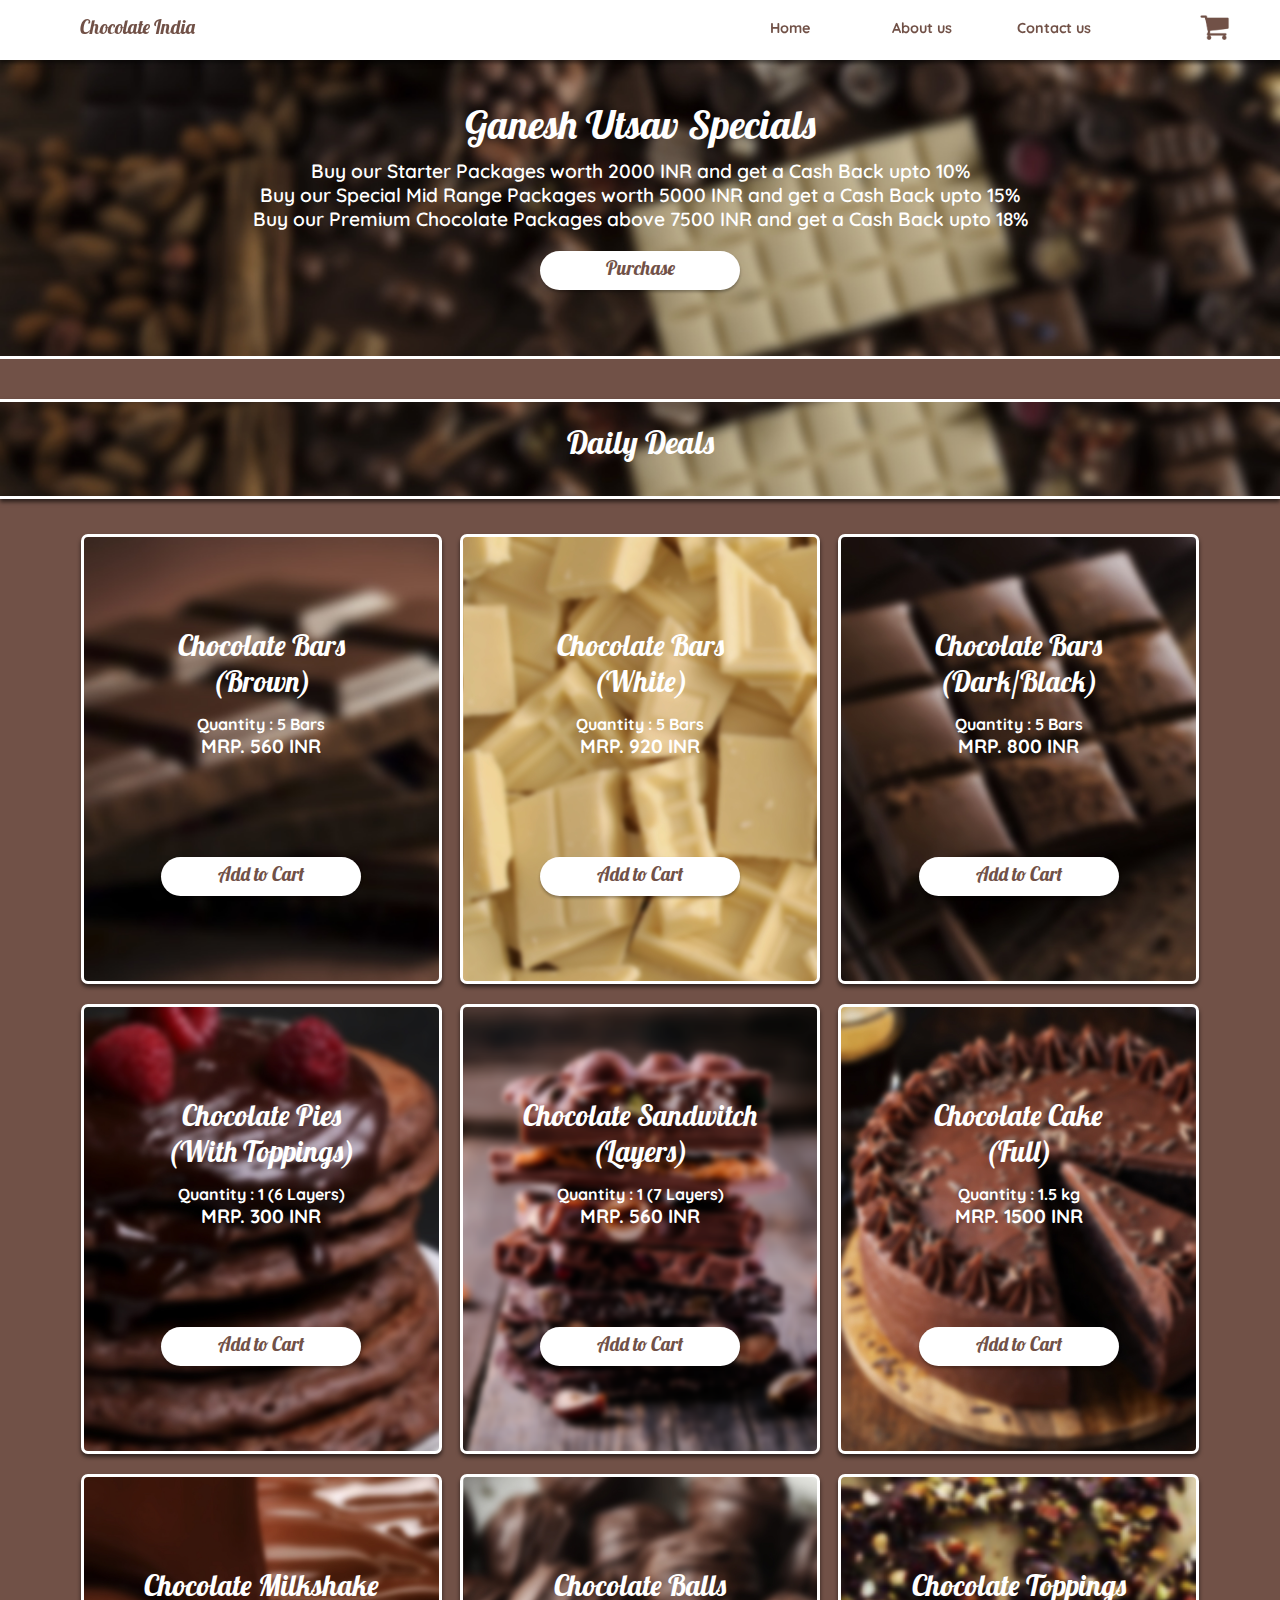
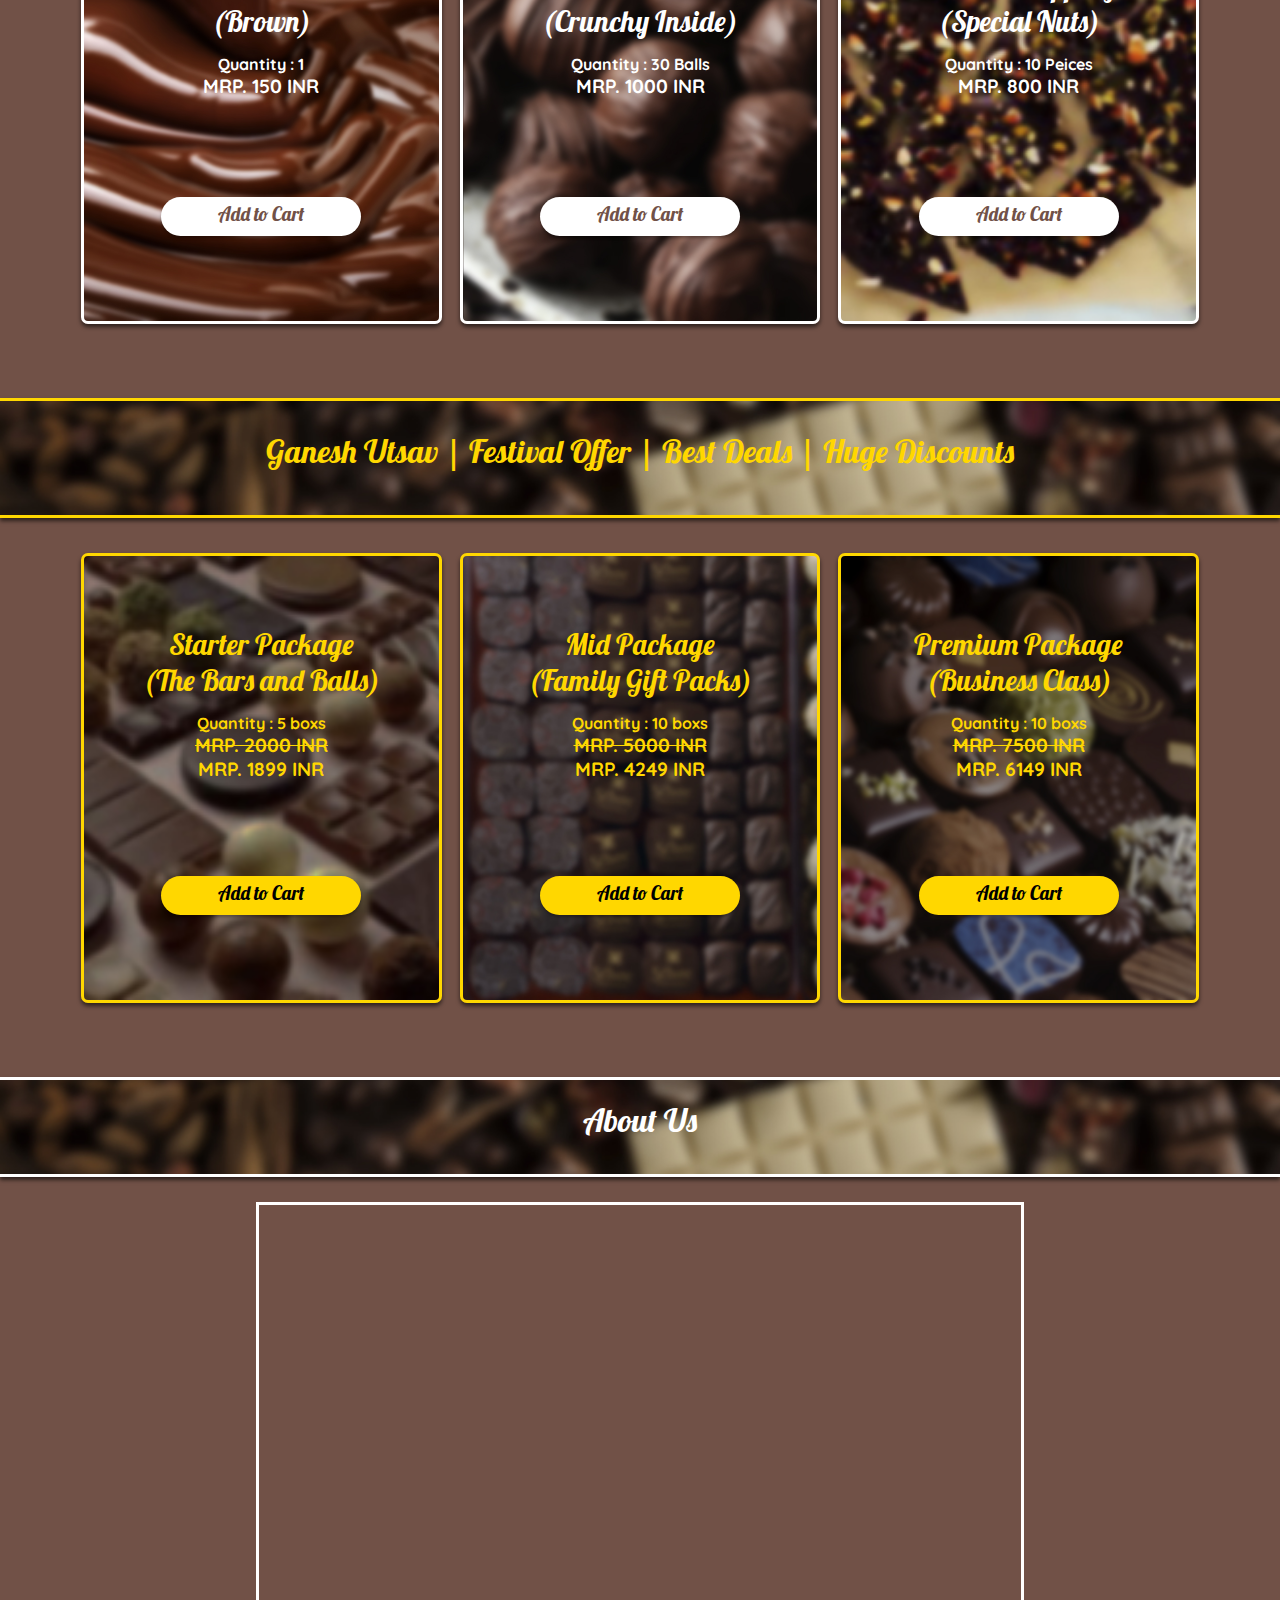
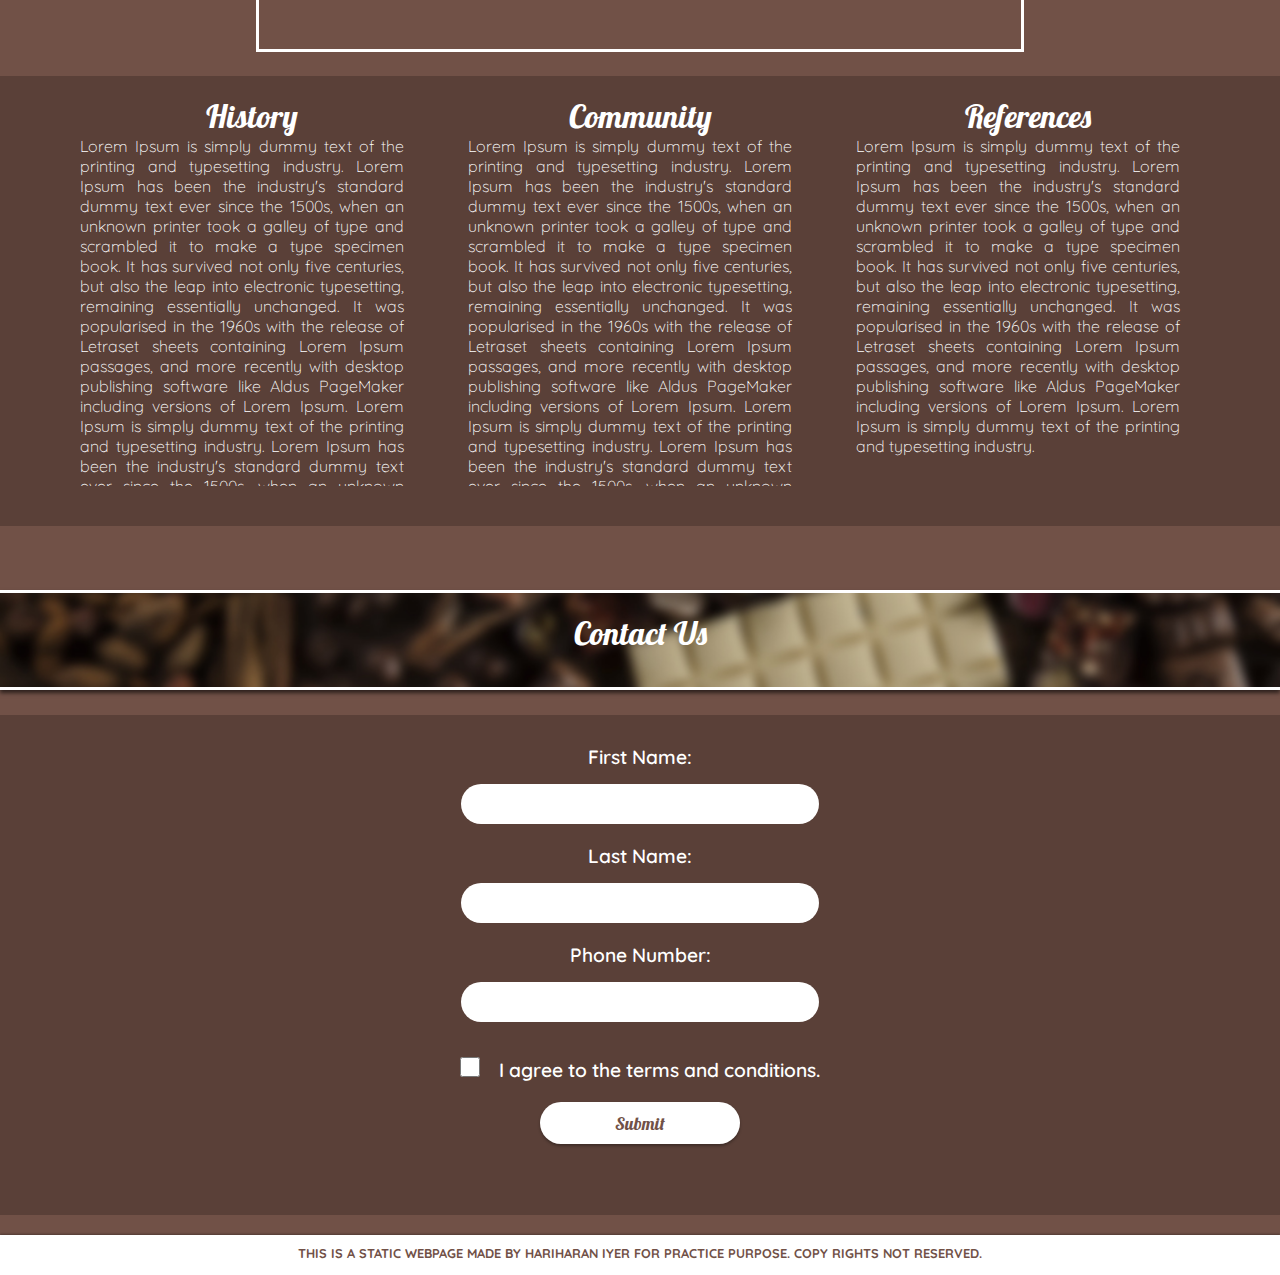
==== commit 507b5024: "info button remove" ====
--- a/index.html
+++ b/index.html
@@ -13,9 +13,9 @@
 	<a href="index.html">
 		<div id="brand">Chocolate India</div>
 	</a>
-	<!--<a href="cart.html">
+	<a href="cart.html">
 		<div id="tab_img" ><img src="Images/cart.png"></div>
-	</a>-->
+	</a>
 
 	<div id=tabs>
 		<a href="#space">
@@ -147,7 +147,7 @@
 			</div>
 			<a href="cart.html" target="_blank"><div class="buttonp">Add to Cart</div></a>
 		</div>
-		<div id="o3" class="special"><div class="infop">i</div>
+		<div id="o3" class="special">
 			<div class="details mt">
 			<div class="name gold">Premium Package<br> (Business Class)</div>
 			<div class="quantity gold">Quantity : 10 boxs</div>
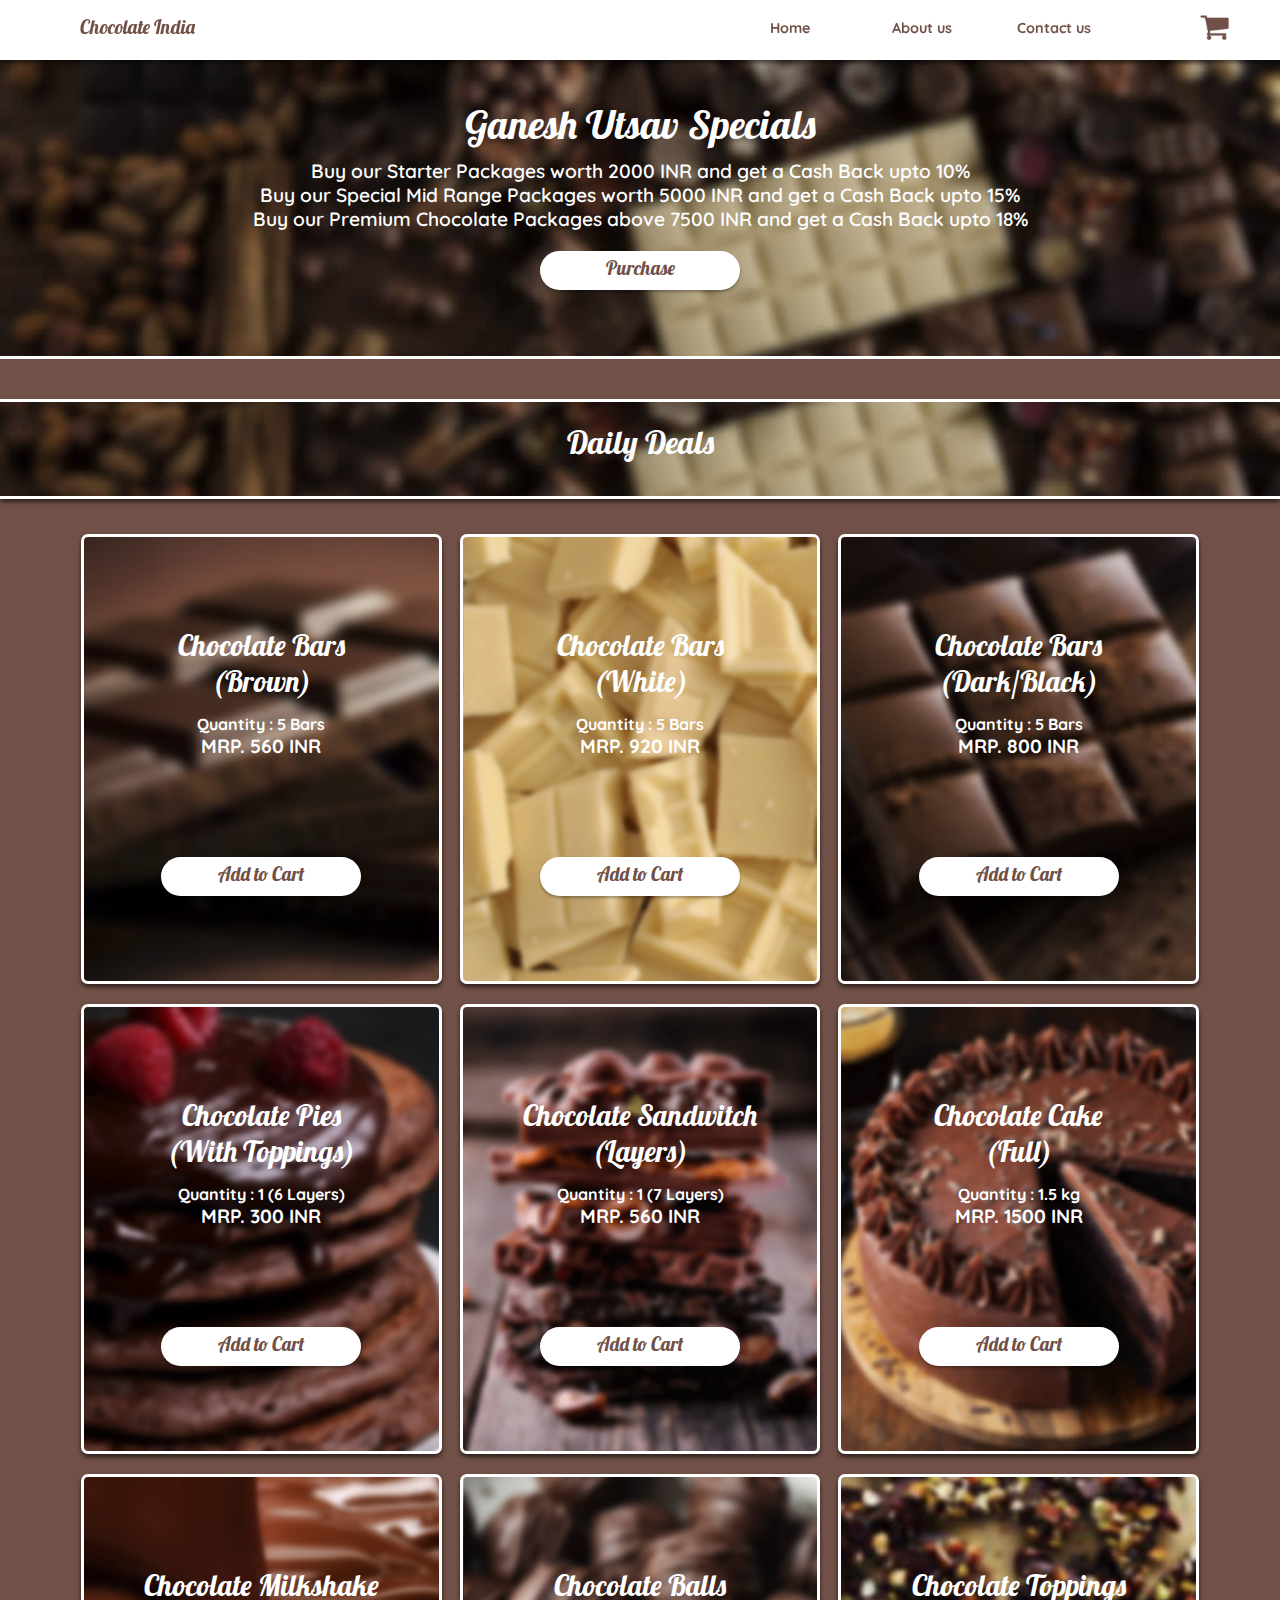
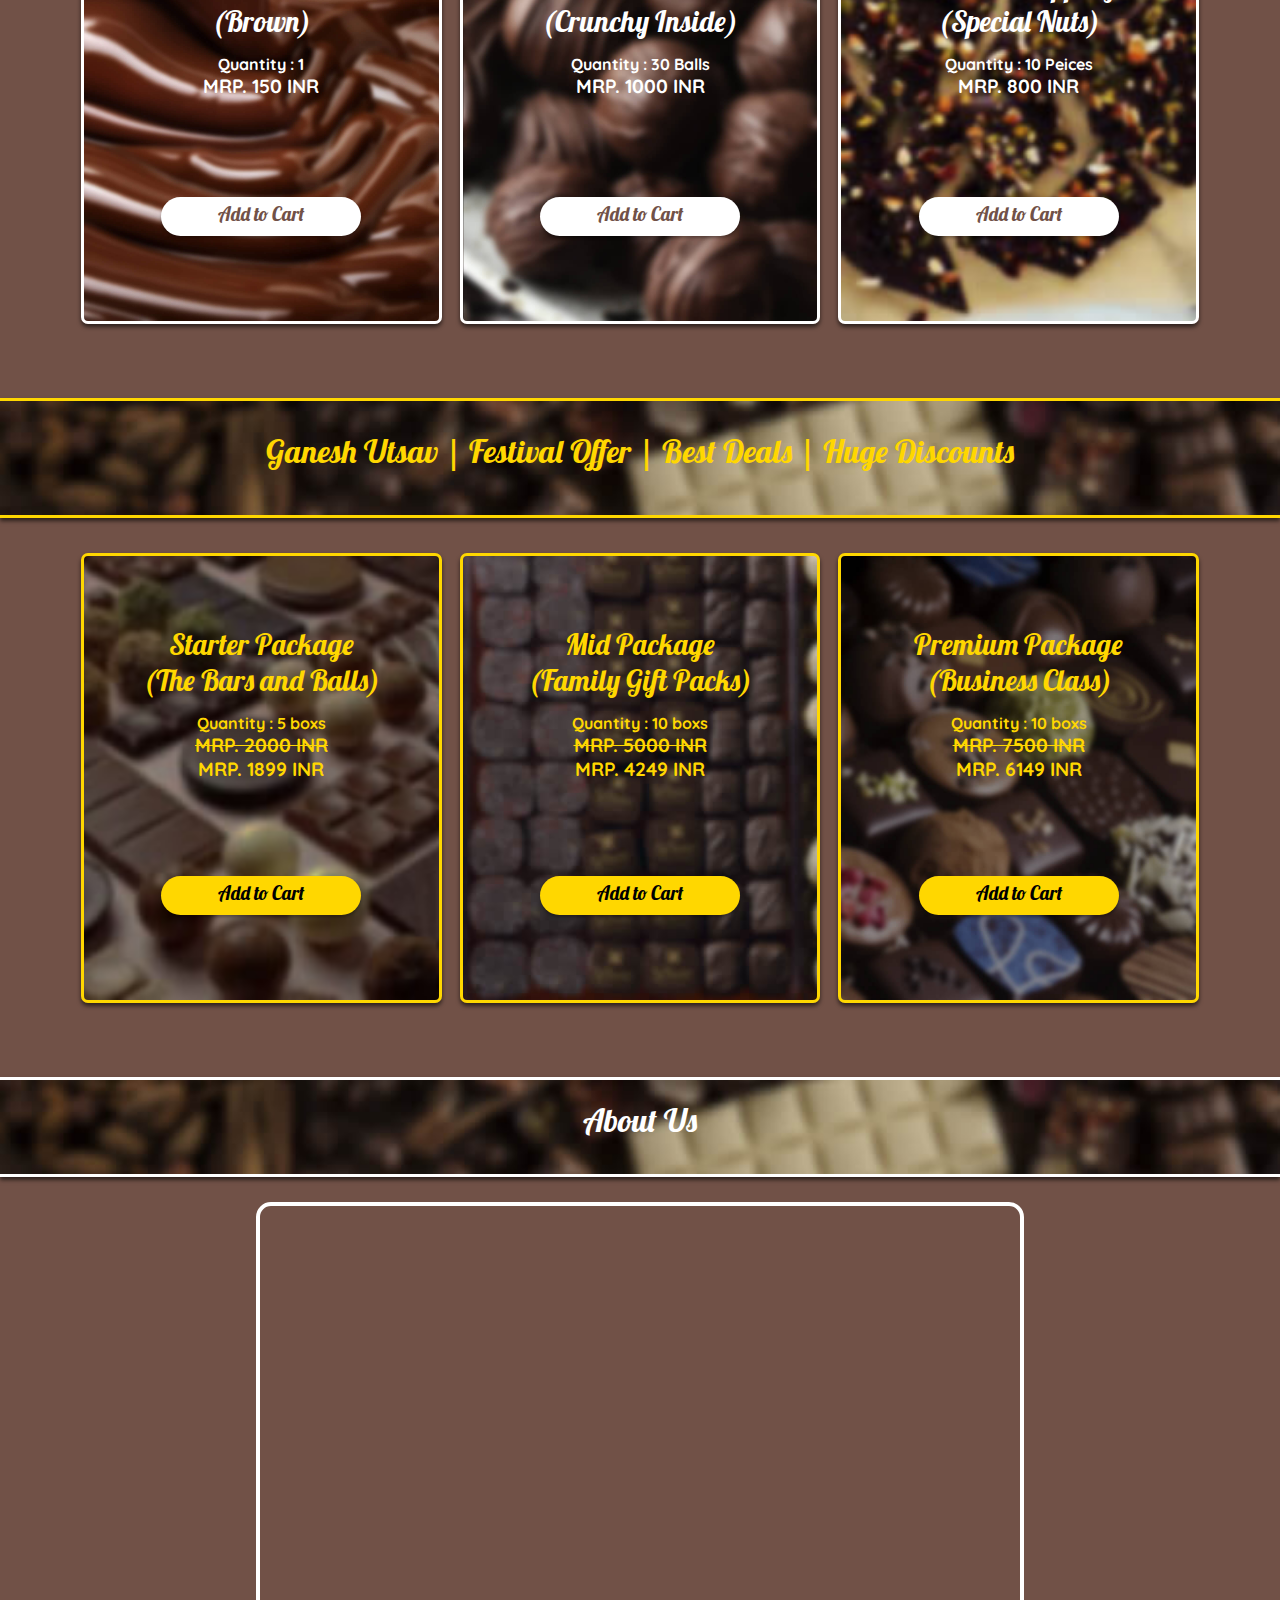
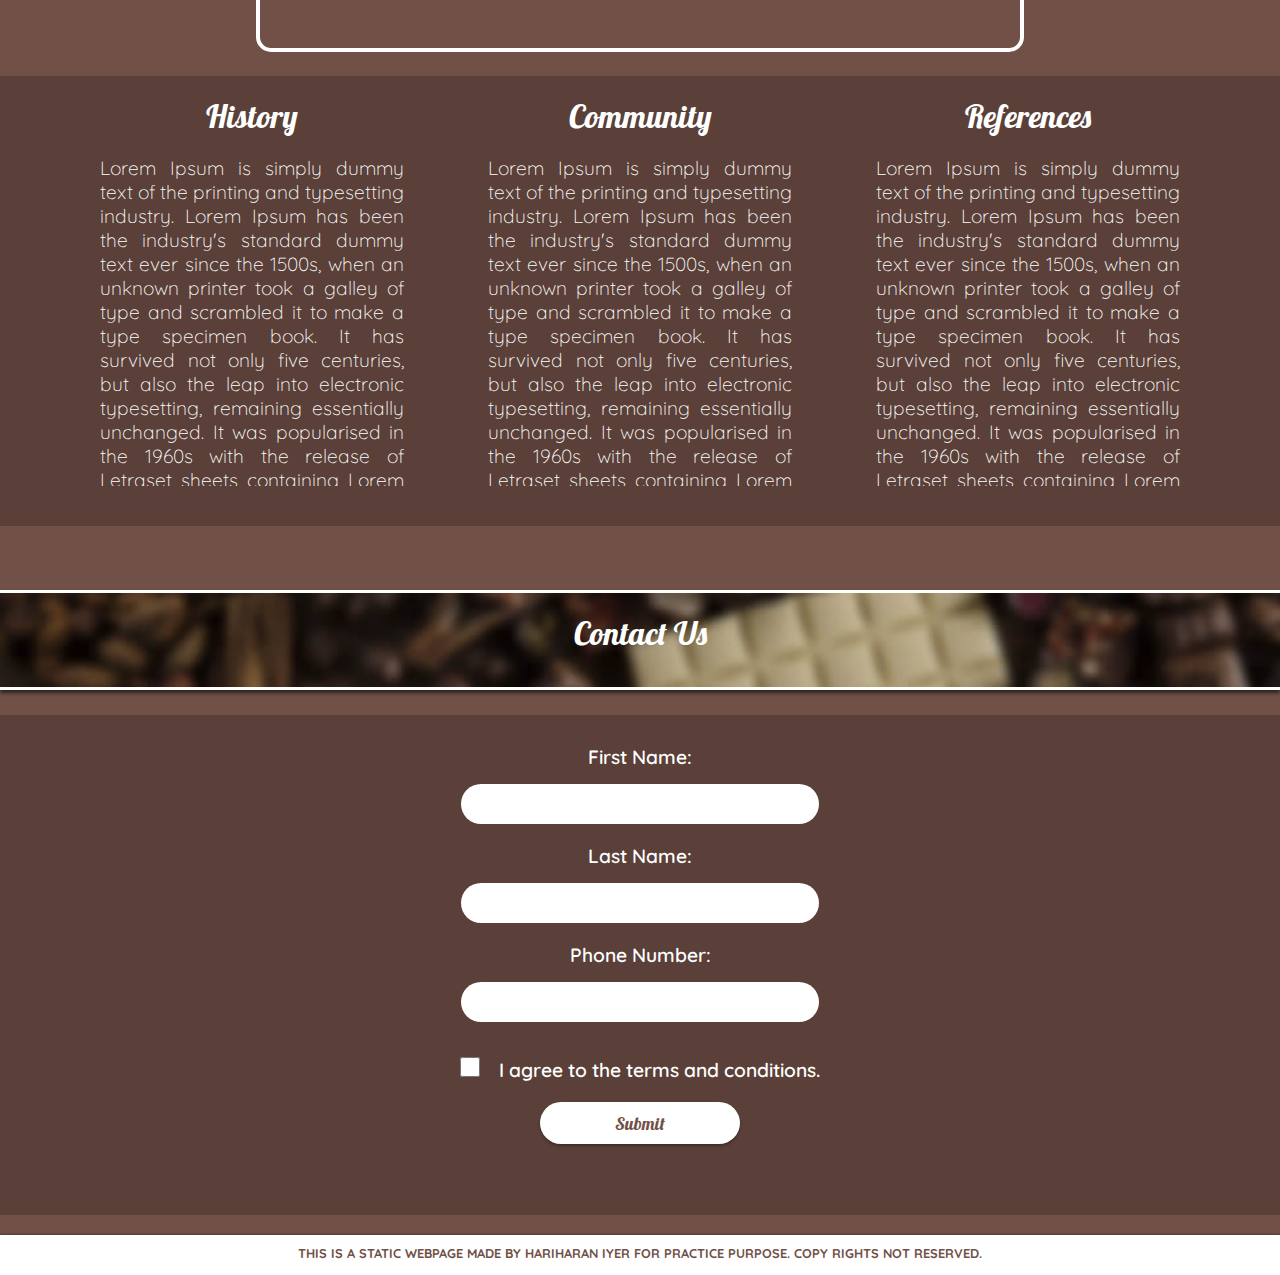
==== commit 136f2bea: "cart page and trans" ====
--- a/index.html
+++ b/index.html
@@ -49,7 +49,7 @@
 			<div class="quantity">Quantity : 5 Bars</div>
 			<div class="cost">MRP. 560 INR</div>
 			</div>
-			<a href="cart.html" target="_blank"><div class="button addcart">Add to Cart</div></a>
+			<div class="button addcart" onclick="alert('Item added to the cart!\nYou can check your cart for more details.');" style="cursor: pointer">Add to Cart</div>
 		</div>
 
 		<div id="s2" class="select">
@@ -58,7 +58,7 @@
 			<div class="quantity">Quantity : 5 Bars</div>
 			<div class="cost">MRP. 920 INR</div>
 			</div>
-			<a href="cart.html" target="_blank"><div class="button addcart">Add to Cart</div></a>
+			<div class="button addcart" onclick="alert('Item added to the cart!\nYou can check your cart for more details.');" style="cursor: pointer">Add to Cart</div>
 		</div>
 
 		<div id="s3" class="select">
@@ -67,7 +67,7 @@
 			<div class="quantity">Quantity : 5 Bars</div>
 			<div class="cost">MRP. 800 INR</div>
 			</div>
-			<a href="cart.html" target="_blank"><div class="button addcart">Add to Cart</div></a>
+			<div class="button addcart" onclick="alert('Item added to the cart!\nYou can check your cart for more details.');" style="cursor: pointer">Add to Cart</div>
 		</div>
 
 		<div id="s4" class="select">
@@ -76,7 +76,7 @@
 			<div class="quantity">Quantity : 1 (6 Layers)</div>
 			<div class="cost">MRP. 300 INR</div>
 			</div>
-			<a href="cart.html" target="_blank"><div class="button addcart">Add to Cart</div></a>
+			<div class="button addcart" onclick="alert('Item added to the cart!\nYou can check your cart for more details.');" style="cursor: pointer">Add to Cart</div>
 		</div>
 
 		<div id="s5" class="select">
@@ -85,7 +85,7 @@
 			<div class="quantity">Quantity : 1 (7 Layers)</div>
 			<div class="cost">MRP. 560 INR</div>
 			</div>
-			<a href="cart.html" target="_blank"><div class="button addcart">Add to Cart</div></a>
+			<div class="button addcart" onclick="alert('Item added to the cart!\nYou can check your cart for more details.');" style="cursor: pointer">Add to Cart</div>
 		</div>
 
 		<div id="s6" class="select">
@@ -94,7 +94,7 @@
 			<div class="quantity">Quantity : 1.5 kg</div>
 			<div class="cost">MRP. 1500 INR</div>
 			</div>
-			<a href="cart.html" target="_blank"><div class="button addcart">Add to Cart</div></a>
+			<div class="button addcart" onclick="alert('Item added to the cart!\nYou can check your cart for more details.');" style="cursor: pointer">Add to Cart</div>
 		</div>
 
 		<div id="s7" class="select">
@@ -103,7 +103,7 @@
 			<div class="quantity">Quantity : 1</div>
 			<div class="cost">MRP. 150 INR</div>
 			</div>
-			<a href="cart.html" target="_blank"><div class="button addcart">Add to Cart</div></a>
+			<div class="button addcart" onclick="alert('Item added to the cart!\nYou can check your cart for more details.');" style="cursor: pointer">Add to Cart</div>
 		</div>
 
 		<div id="s8" class="select">
@@ -112,7 +112,7 @@
 			<div class="quantity">Quantity : 30 Balls</div>
 			<div class="cost">MRP. 1000 INR</div>
 			</div>
-			<a href="cart.html" target="_blank"><div class="button addcart">Add to Cart</div></a>
+			<div class="button addcart" onclick="alert('Item added to the cart!\nYou can check your cart for more details.');" style="cursor: pointer">Add to Cart</div>
 		</div>
 
 		<div id="s9" class="select">
@@ -121,7 +121,7 @@
 			<div class="quantity">Quantity : 10 Peices</div>
 			<div class="cost">MRP. 800 INR</div>
 			</div>
-			<a href="cart.html" target="_blank"><div class="button addcart">Add to Cart</div></a>
+			<div class="button addcart" onclick="alert('Item added to the cart!\nYou can check your cart for more details.');" style="cursor: pointer">Add to Cart</div>
 		</div>
 	</div>
 
@@ -136,7 +136,7 @@
 			<div class="cost gold discount">MRP. 2000 INR</div>
 			<div class="cost gold">MRP. 1899 INR</div>
 			</div>
-			<a href="cart.html" target="_blank"><div class="buttonp">Add to Cart</div></a>
+			<div class="buttonp addcart" onclick="alert('Item added to the cart!\nYou can check your cart for more details.');" style="cursor: pointer">Add to Cart</div>
 		</div>
 		<div id="o2" class="special">
 			<div class="details mt">
@@ -145,7 +145,7 @@
 			<div class="cost gold discount">MRP. 5000 INR</div>
 			<div class="cost gold">MRP. 4249 INR</div>
 			</div>
-			<a href="cart.html" target="_blank"><div class="buttonp">Add to Cart</div></a>
+			<div class="buttonp addcart" onclick="alert('Item added to the cart!\nYou can check your cart for more details.');" style="cursor: pointer">Add to Cart</div>
 		</div>
 		<div id="o3" class="special">
 			<div class="details mt">
@@ -154,7 +154,7 @@
 			<div class="cost gold discount">MRP. 7500 INR</div>
 			<div class="cost gold">MRP. 6149 INR</div>
 			</div>
-			<a href="cart.html" target="_blank"><div class="buttonp">Add to Cart</div></a>
+			<div class="buttonp addcart" onclick="alert('Item added to the cart!\nYou can check your cart for more details.');" style="cursor: pointer">Add to Cart</div>
 		</div>
 	</div>
 
--- a/style.css
+++ b/style.css
@@ -12,7 +12,7 @@
 }
 
 *:hover{
-	transition: 0.6s;
+	transition: 0.4s;
 }
 
 body{
@@ -406,7 +406,8 @@
 	margin-top: 20px;
 	width: 60%; 
 	height: 450px;
-	border: solid 3px white; 
+	border: solid 4px white;
+	border-radius: 15px;
 }
 
 #about-main{
@@ -551,4 +552,11 @@
 .about-det h4::-webkit-scrollbar-thumb:hover {
   background: darkgrey;
   border-radius: 20px;
+}
+
+h4{
+	font-size: 120%;
+	color: white;
+	text-align: center;
+	padding: 20px;
 }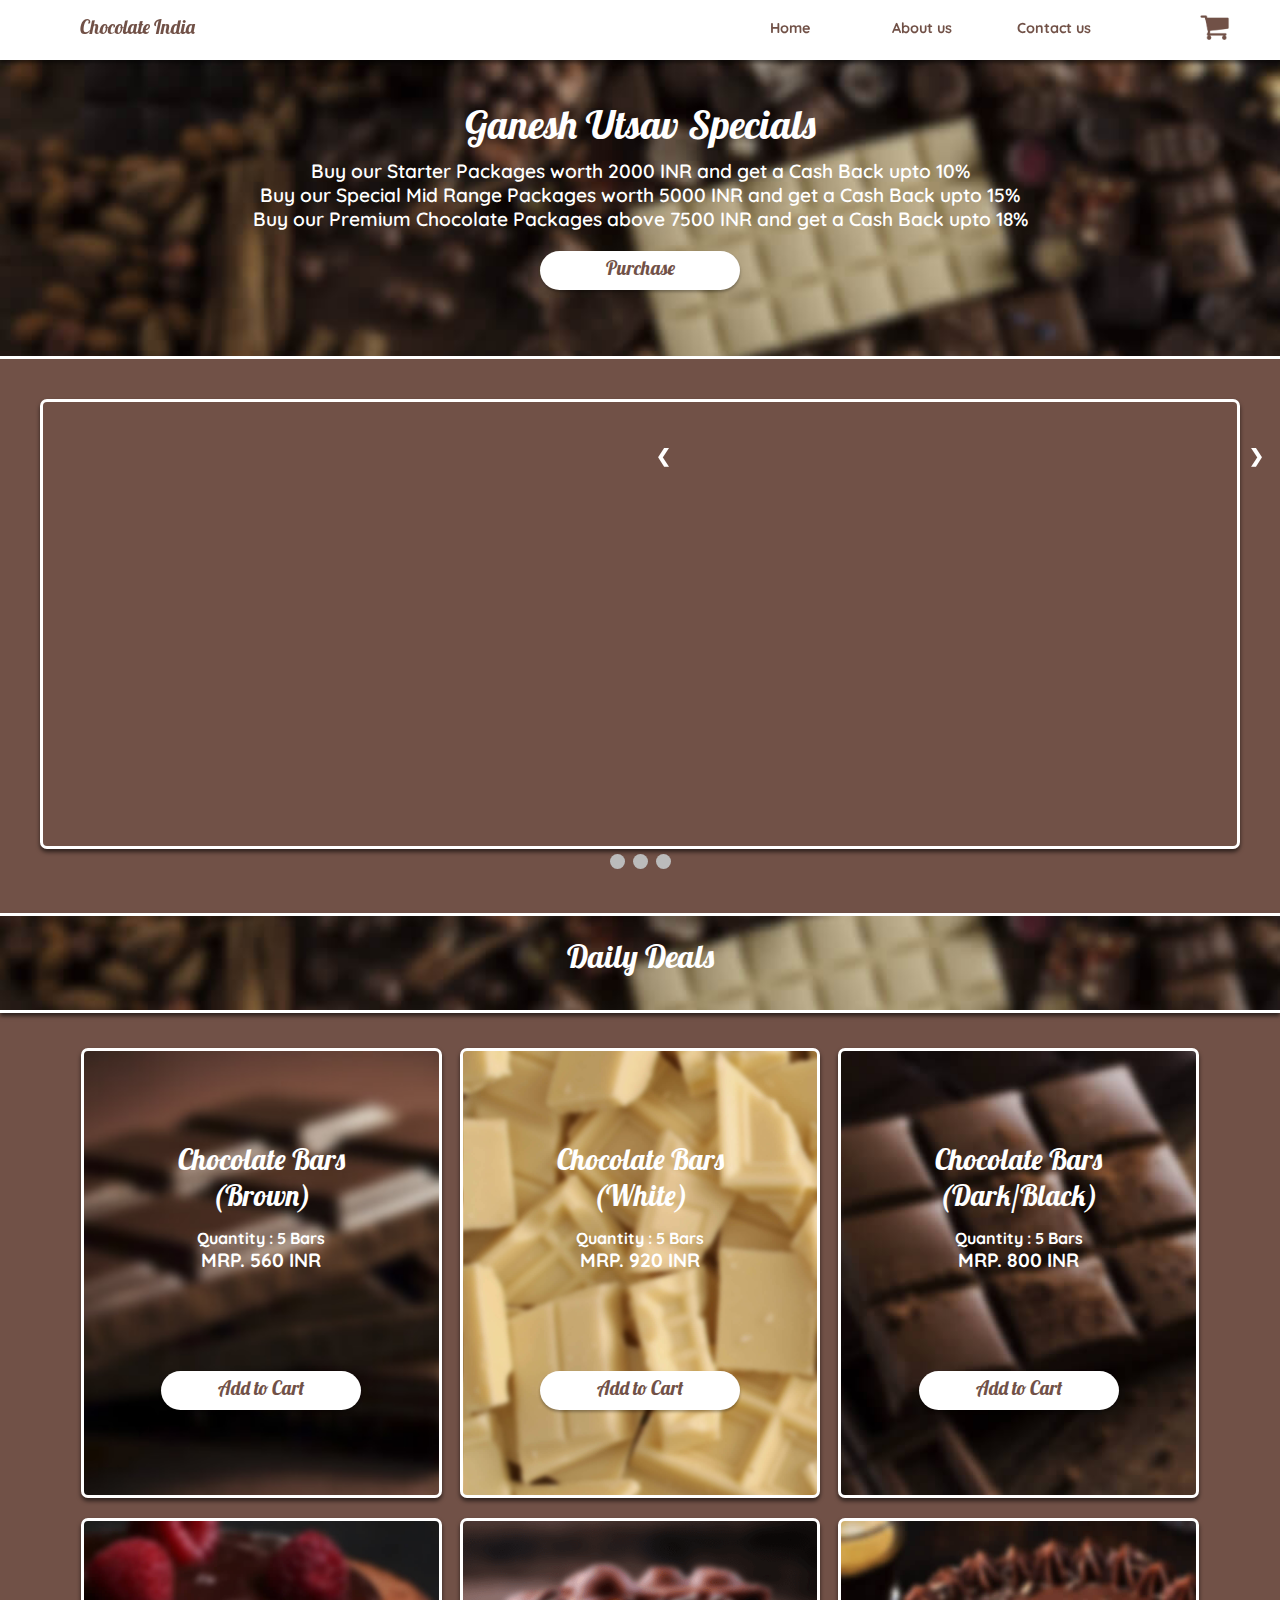
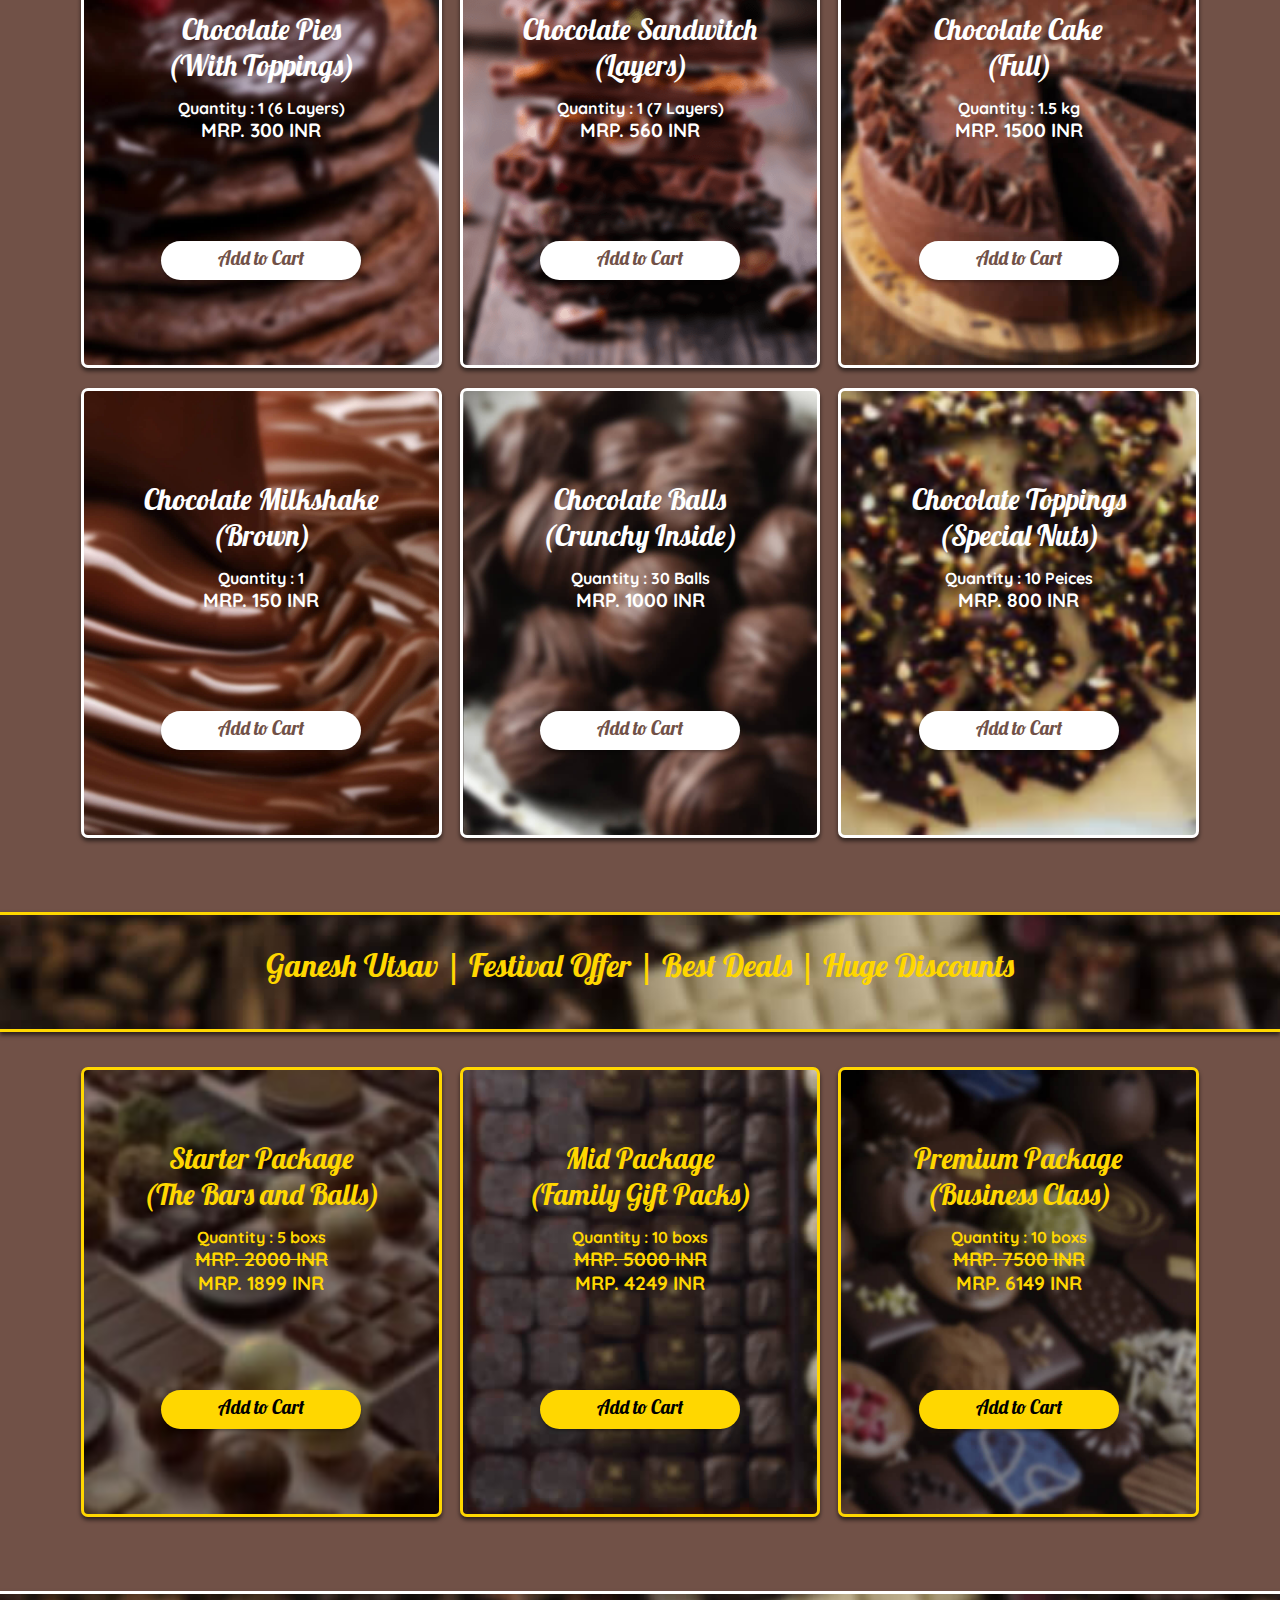
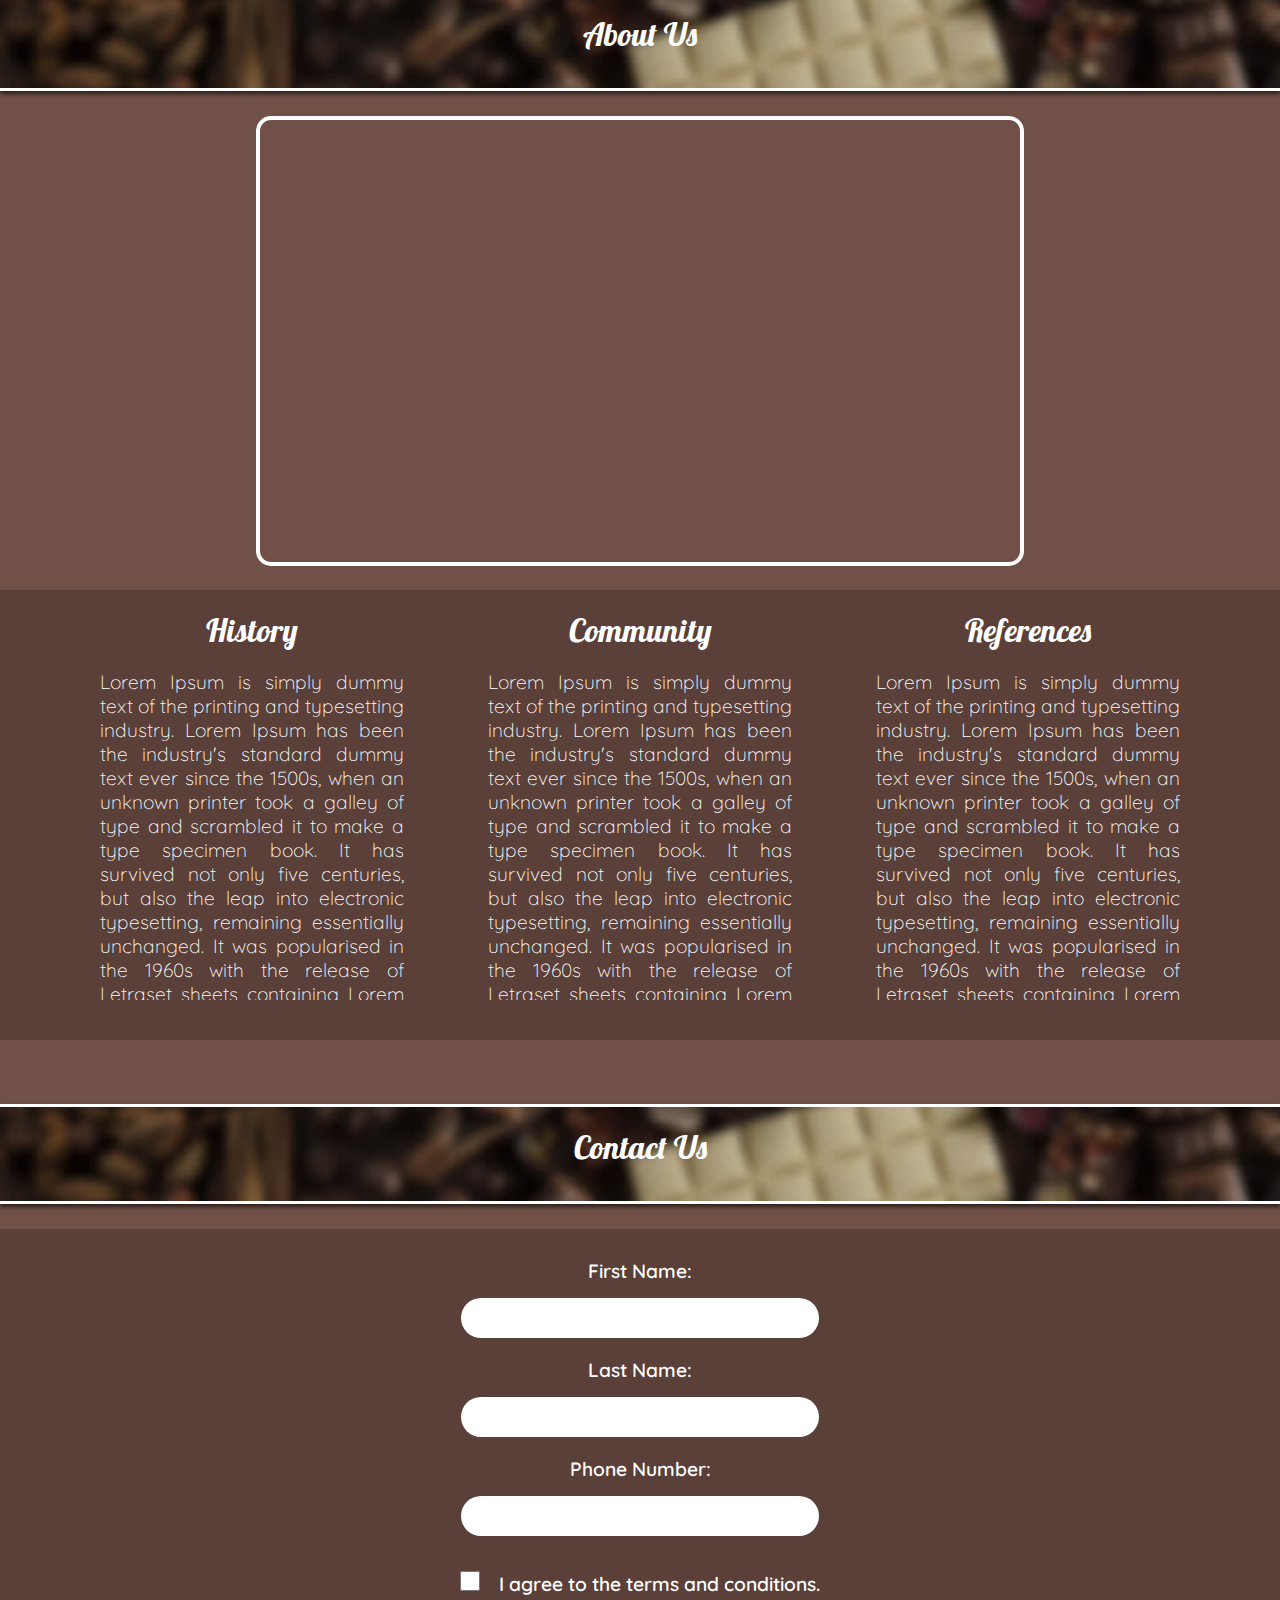
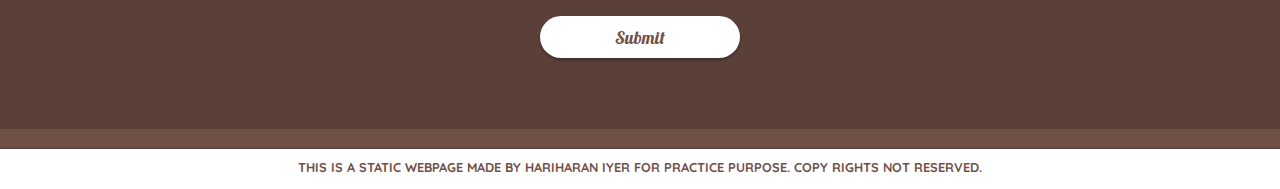
==== commit dde31e8d: "practical 3" ====
--- a/index.html
+++ b/index.html
@@ -6,6 +6,77 @@
 	<link href="https://fonts.googleapis.com/css2?family=Lobster&display=swap" rel="stylesheet">
 	<link href="https://fonts.googleapis.com/css2?family=Quicksand:wght@400;500;600;700&display=swap" rel="stylesheet">
 	<link rel="stylesheet" href="style.css">
+	<script>
+		function validate()
+		{
+			fn=document.getElementById("fn");
+			if (fn.value.length==0){
+		        alert("Please enter first name");
+		        return;
+		    }
+
+		    ln=document.getElementById("ln");
+			if (ln.value.length==0){
+		        alert("Please enter last name");
+		        return;
+		    }
+
+			n = document.getElementById("num");
+		    var Pattern = /^\d{10}$/;
+		    if (n.value.length==0){
+		        alert("Please enter your phone number");
+		        return;
+		    }
+		    else if (!Pattern.test(n.value)) {
+		        alert("Phone number incorrect");
+		        return;
+		    }
+
+		    if (!document.getElementById("terms").checked)
+		    {
+		    	alert("Please Agree to the terms and conditions");
+		    	return;
+		    }
+
+		    else
+		    {
+		    	alert("Your details have been successfully recorded");
+		    	document.getElementById("fn").value="";
+		    	document.getElementById("ln").value="";
+		    	document.getElementById("num").value="";
+		    	document.getElementById("terms").checked=false;
+		    }
+		
+		}
+var slideIndex = 1;
+showSlides(slideIndex);
+
+// Next/previous controls
+function plusSlides(n) {
+  showSlides(slideIndex += n);
+}
+
+// Thumbnail image controls
+function currentSlide(n) {
+  showSlides(slideIndex = n);
+}
+
+function showSlides(n) {
+  var i;
+  var slides = document.getElementsByClassName("mySlides");
+  var dots = document.getElementsByClassName("dot");
+  if (n > slides.length) {slideIndex = 1}
+  if (n < 1) {slideIndex = slides.length}
+  for (i = 0; i < slides.length; i++) {
+      slides[i].style.display = "none";
+  }
+  for (i = 0; i < dots.length; i++) {
+      dots[i].className = dots[i].className.replace(" active", "");
+  }
+  slides[slideIndex-1].style.display = "block";
+  dots[slideIndex-1].className += " active";
+}
+	</script>
 </head>
 <body>
 <div id="header">
@@ -37,6 +108,31 @@
 		<div class=offer_details>Buy our Special Mid Range Packages worth 5000 INR and get a Cash Back upto 15%</div>
 		<div class=offer_details>Buy our Premium Chocolate Packages above 7500 INR and get a Cash Back upto 18%</div>
 		<a href="#specialscroll"><div class=button>Purchase</div></a>
+	</div>
+	<div class="slideshow-container select">
+		<div class="mySlides fade">
+    <img src="Images/brown.jpg" style="width:100%; height: 445px;">
+  </div>
+
+  <div class="mySlides fade">
+    <img src="Images/white.jpg" style="width:100%; height: 445px;">
+  </div>
+
+  <div class="mySlides fade">
+    <img src="Images/dark.jpg" style="width:100%; height: 445px;">
+  </div>
+
+  <!-- Next and previous buttons -->
+  <a class="prev" onclick="plusSlides(-1)">&#10094;</a>
+  <a class="next" onclick="plusSlides(1)">&#10095;</a>
+</div>
+<br>
+
+<!-- The dots/circles -->
+<div style="text-align:center">
+  <span class="dot" onclick="currentSlide(1)"></span>
+  <span class="dot" onclick="currentSlide(2)"></span>
+  <span class="dot" onclick="currentSlide(3)"></span>
 	</div>
 
 	<div id="dailytag">Daily Deals</div>
@@ -194,19 +290,16 @@
 		<div id="forms">
 			<form >
           <label>First Name:</label><br>
-          <input class="input" type="text"><br><br>
+          <input class="input" type="text" id="fn"><br><br>
 
           <label>Last Name:</label><br>
-          <input class="input" type="text"><br><br>
+          <input class="input" type="text" id="ln"><br><br>
 
           <label for="phNumber">Phone Number:</label><br>
-          <input class="input" type="tel"><br><br>
-          <input type="checkbox" class="check">
+          <input class="input" type="tel" id="num"><br><br>
+          <input type="checkbox" class="check" id="terms">
           <label> &nbsp;&nbsp;&nbsp;I agree to the terms and conditions.</label><br><br>
-          <a>
-              <button type="button" onclick="alert('We will contact you in a while !')" >Submit</button>
-          </a>
-
+          <button type="Button" onclick="validate()">Submit</button>
         </form>
 		</div>
 	</div>
--- a/style.css
+++ b/style.css
@@ -559,4 +559,99 @@
 	color: white;
 	text-align: center;
 	padding: 20px;
+}
+
+
+
+
+
+.slideshow-container {
+	margin: 40px 40px 0px 40px;
+  	width :calc(100% - 80px);
+}
+
+/* Hide the images by default */
+.mySlides {
+  display: none;
+}
+
+/* Next & previous buttons */
+.prev, .next {
+  cursor: pointer;
+  position: absolute;
+  top: 50%;
+  width: auto;
+  margin-top: -22px;
+  padding: 16px;
+  color: white;
+  font-weight: bold;
+  font-size: 18px;
+  transition: 0.6s ease;
+  border-radius: 0 3px 3px 0;
+  user-select: none;
+}
+
+/* Position the "next button" to the right */
+.next {
+  right: 0;
+  border-radius: 3px 0 0 3px;
+}
+
+/* On hover, add a black background color with a little bit see-through */
+.prev:hover, .next:hover {
+  background-color: rgba(0,0,0,0.8);
+}
+
+/* Caption text */
+.text {
+  color: #f2f2f2;
+  font-size: 15px;
+  padding: 8px 12px;
+  position: absolute;
+  bottom: 8px;
+  width: 100%;
+  text-align: center;
+}
+
+/* Number text (1/3 etc) */
+.numbertext {
+  color: #f2f2f2;
+  font-size: 12px;
+  padding: 8px 12px;
+  position: absolute;
+  top: 0;
+}
+
+/* The dots/bullets/indicators */
+.dot {
+  cursor: pointer;
+  height: 15px;
+  width: 15px;
+  margin: 0 2px;
+  background-color: #bbb;
+  border-radius: 50%;
+  display: inline-block;
+  transition: background-color 0.6s ease;
+}
+
+.active, .dot:hover {
+  background-color: #717171;
+}
+
+/* Fading animation */
+.fade {
+  -webkit-animation-name: fade;
+  -webkit-animation-duration: 1.5s;
+  animation-name: fade;
+  animation-duration: 1.5s;
+}
+
+@-webkit-keyframes fade {
+  from {opacity: .4}
+  to {opacity: 1}
+}
+
+@keyframes fade {
+  from {opacity: .4}
+  to {opacity: 1}
 }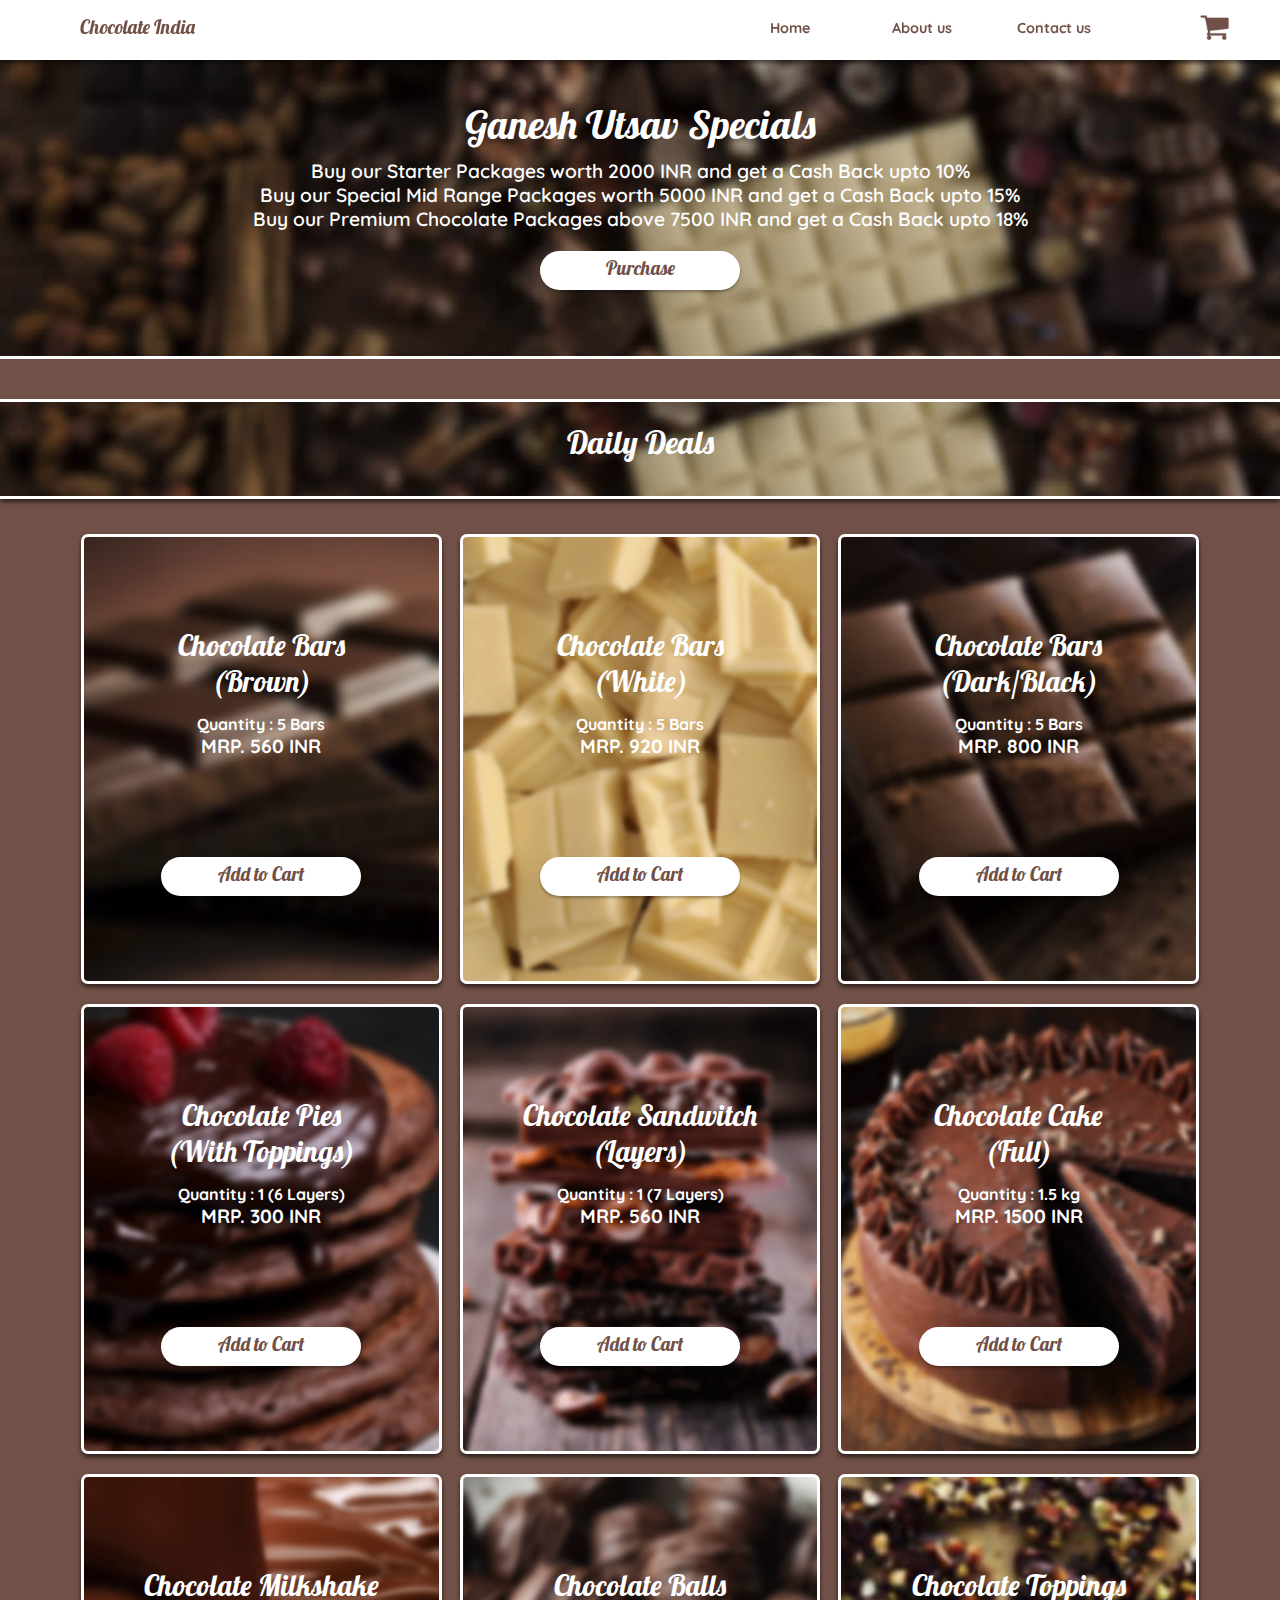
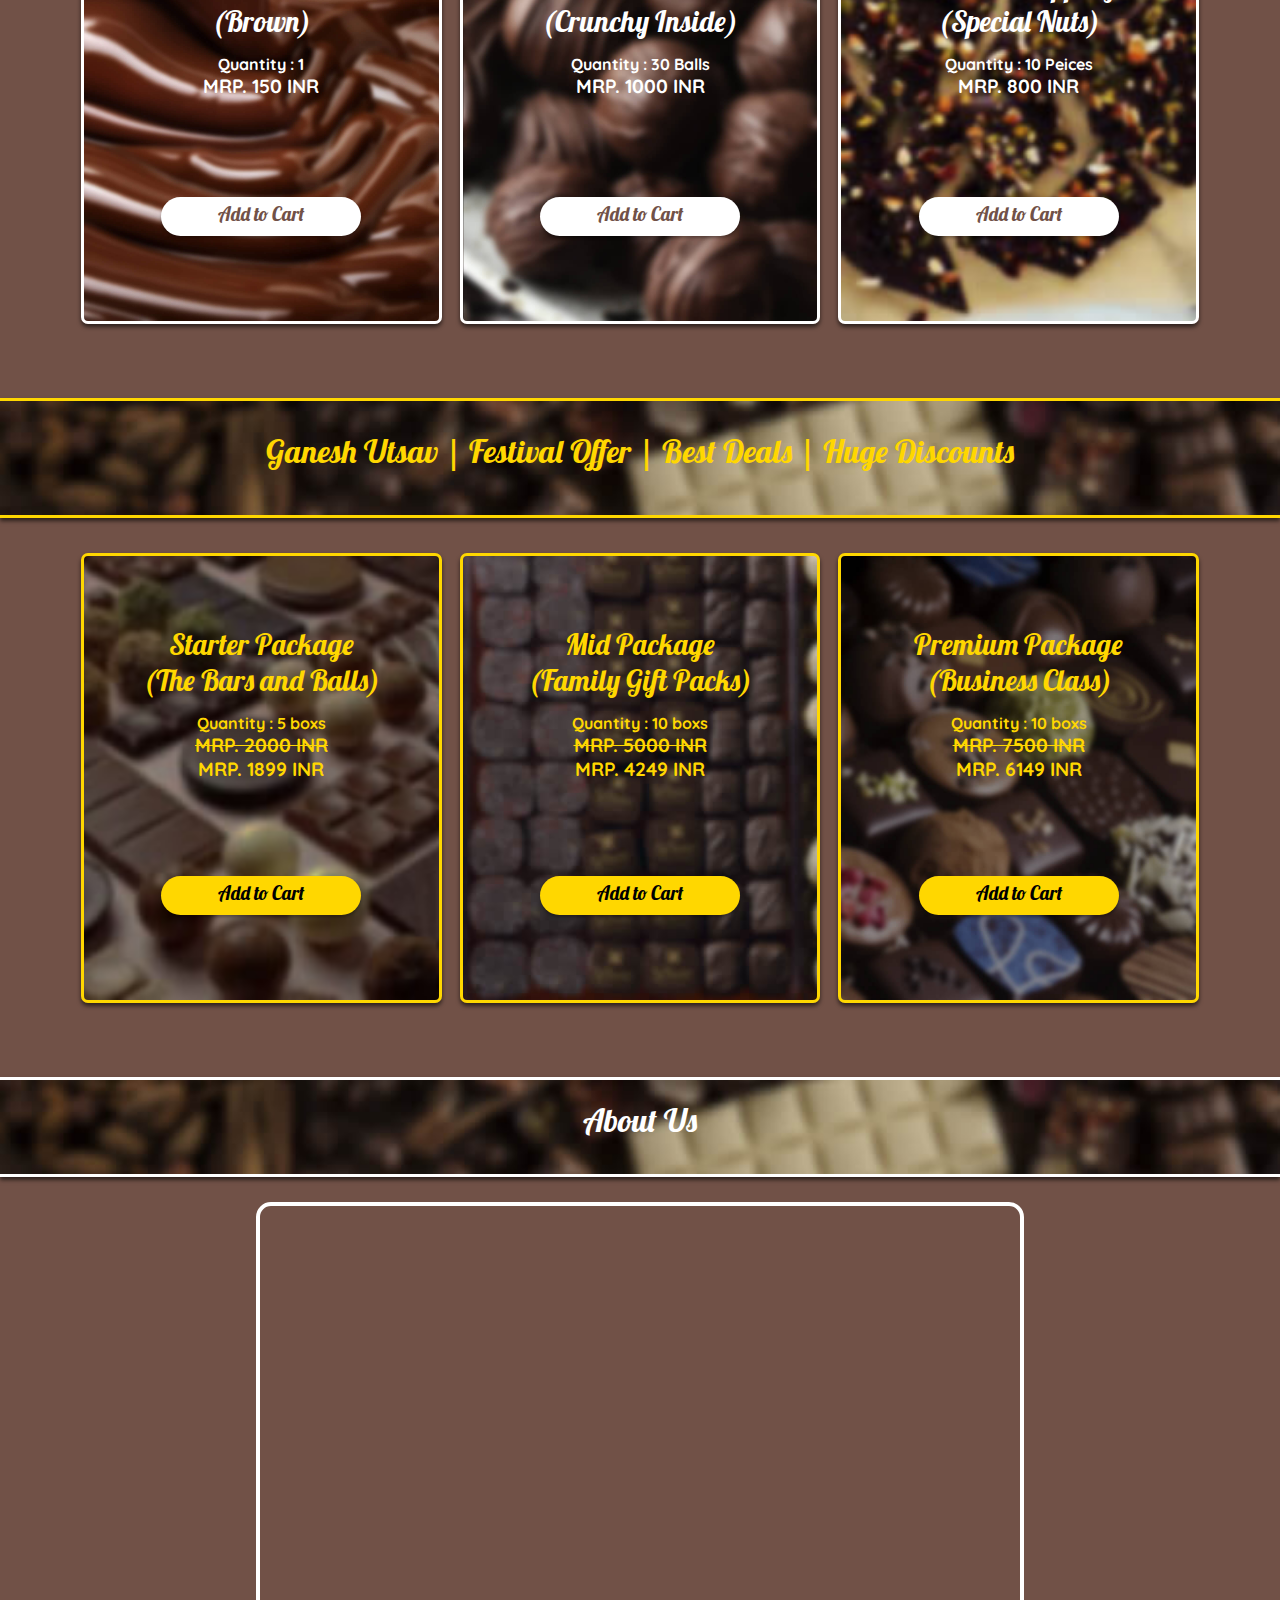
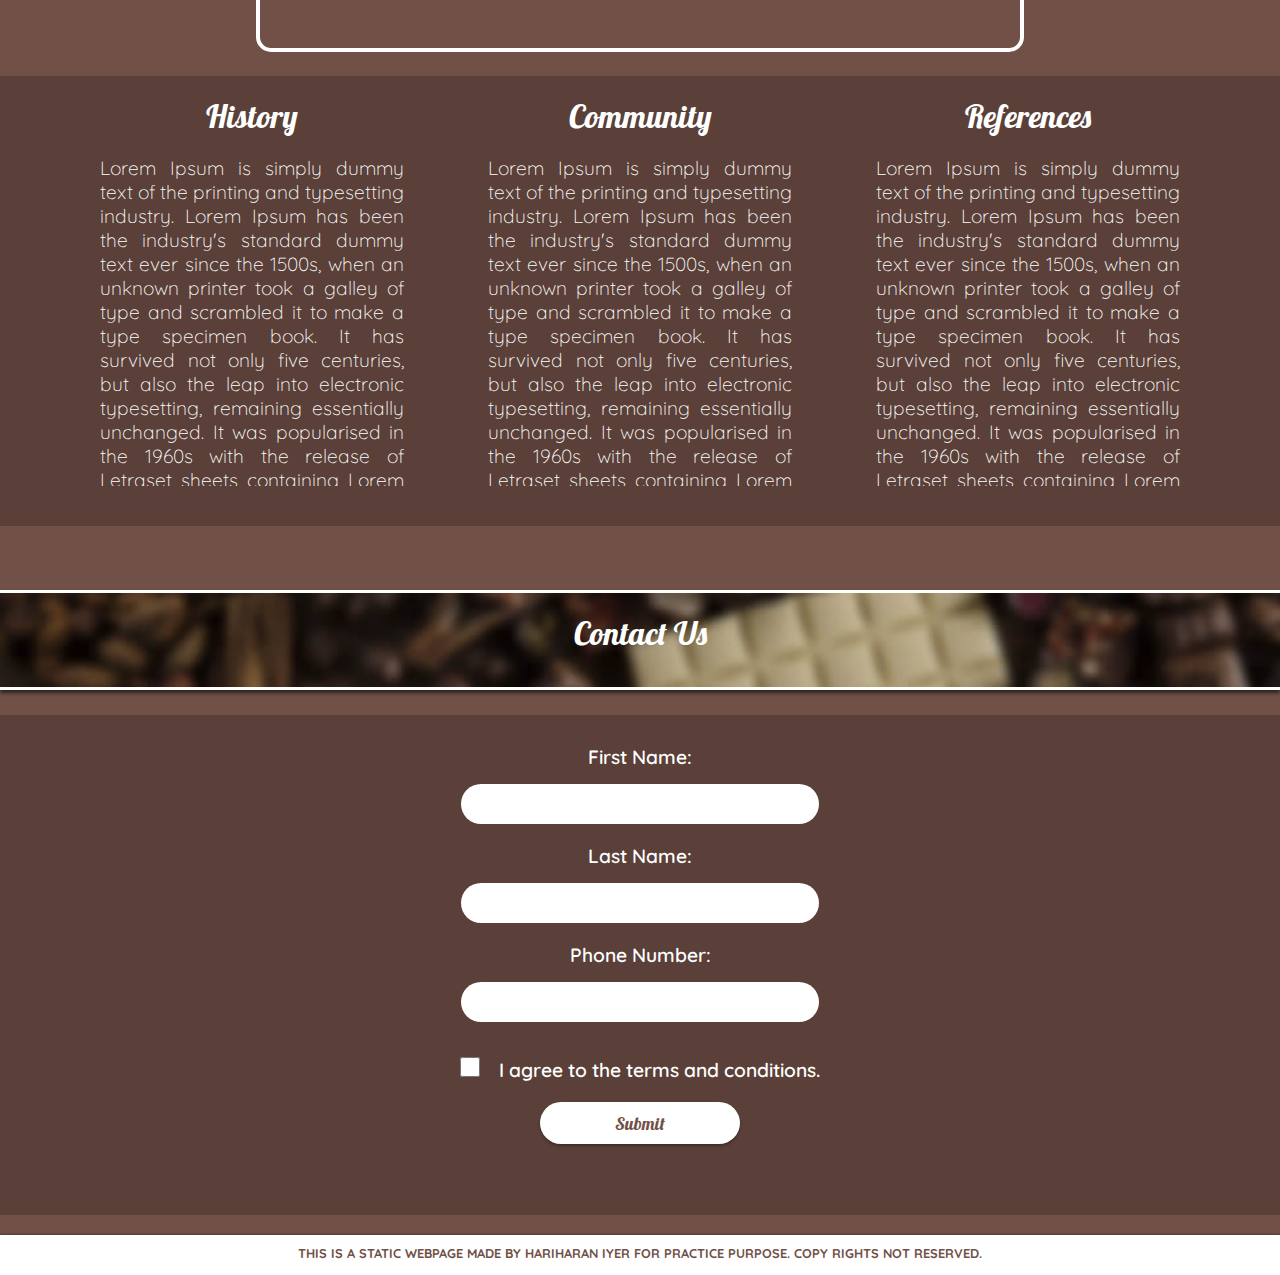
==== commit 86b57279: "change" ====
--- a/index.html
+++ b/index.html
@@ -48,34 +48,7 @@
 		    }
 		
 		}
-var slideIndex = 1;
-showSlides(slideIndex);
-
-// Next/previous controls
-function plusSlides(n) {
-  showSlides(slideIndex += n);
-}
-
-// Thumbnail image controls
-function currentSlide(n) {
-  showSlides(slideIndex = n);
-}
-
-function showSlides(n) {
-  var i;
-  var slides = document.getElementsByClassName("mySlides");
-  var dots = document.getElementsByClassName("dot");
-  if (n > slides.length) {slideIndex = 1}
-  if (n < 1) {slideIndex = slides.length}
-  for (i = 0; i < slides.length; i++) {
-      slides[i].style.display = "none";
-  }
-  for (i = 0; i < dots.length; i++) {
-      dots[i].className = dots[i].className.replace(" active", "");
-  }
-  slides[slideIndex-1].style.display = "block";
-  dots[slideIndex-1].className += " active";
-}
+
 	</script>
 </head>
 <body>
@@ -109,31 +82,6 @@
 		<div class=offer_details>Buy our Premium Chocolate Packages above 7500 INR and get a Cash Back upto 18%</div>
 		<a href="#specialscroll"><div class=button>Purchase</div></a>
 	</div>
-	<div class="slideshow-container select">
-		<div class="mySlides fade">
-    <img src="Images/brown.jpg" style="width:100%; height: 445px;">
-  </div>
-
-  <div class="mySlides fade">
-    <img src="Images/white.jpg" style="width:100%; height: 445px;">
-  </div>
-
-  <div class="mySlides fade">
-    <img src="Images/dark.jpg" style="width:100%; height: 445px;">
-  </div>
-
-  <!-- Next and previous buttons -->
-  <a class="prev" onclick="plusSlides(-1)">&#10094;</a>
-  <a class="next" onclick="plusSlides(1)">&#10095;</a>
-</div>
-<br>
-
-<!-- The dots/circles -->
-<div style="text-align:center">
-  <span class="dot" onclick="currentSlide(1)"></span>
-  <span class="dot" onclick="currentSlide(2)"></span>
-  <span class="dot" onclick="currentSlide(3)"></span>
-	</div>
 
 	<div id="dailytag">Daily Deals</div>
 
--- a/style.css
+++ b/style.css
@@ -578,11 +578,10 @@
 /* Next & previous buttons */
 .prev, .next {
   cursor: pointer;
-  position: absolute;
+  width: auto;
+  padding: 5px 10px 5px 10px;
   top: 50%;
   width: auto;
-  margin-top: -22px;
-  padding: 16px;
   color: white;
   font-weight: bold;
   font-size: 18px;
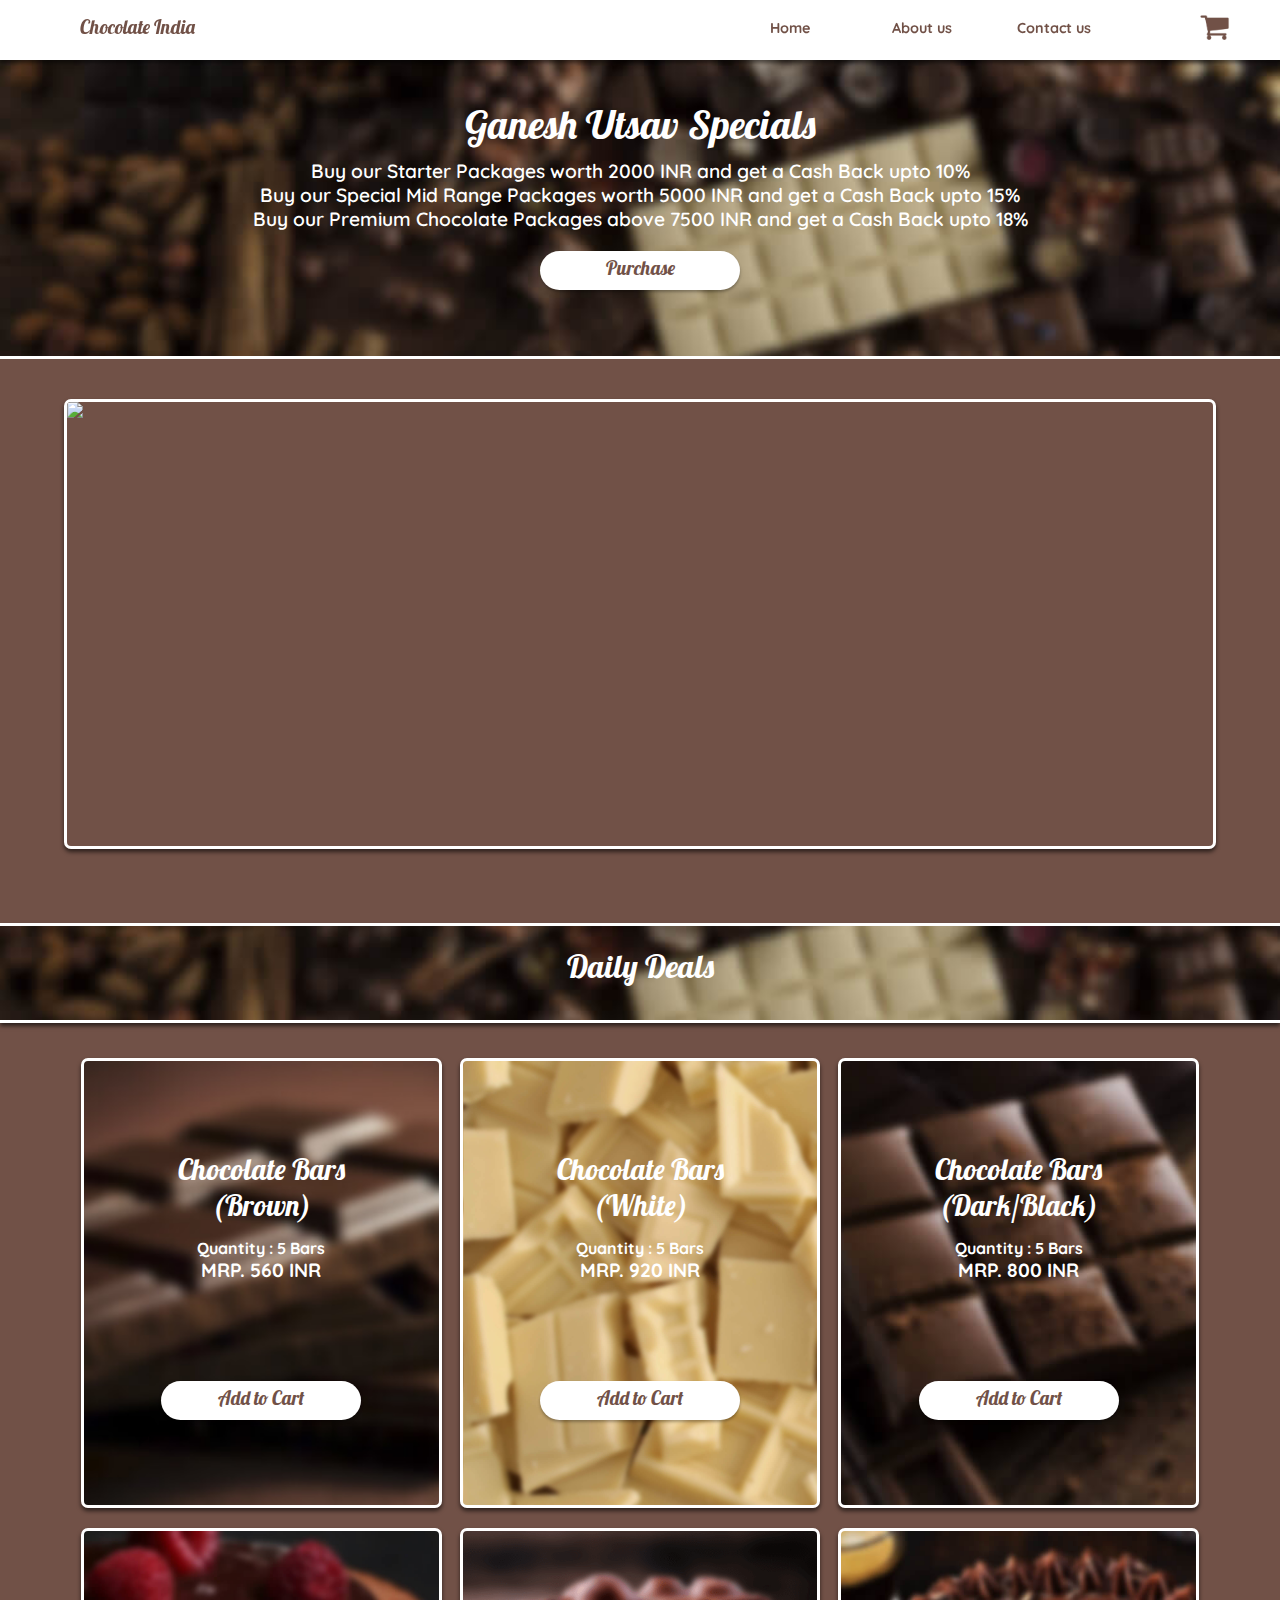
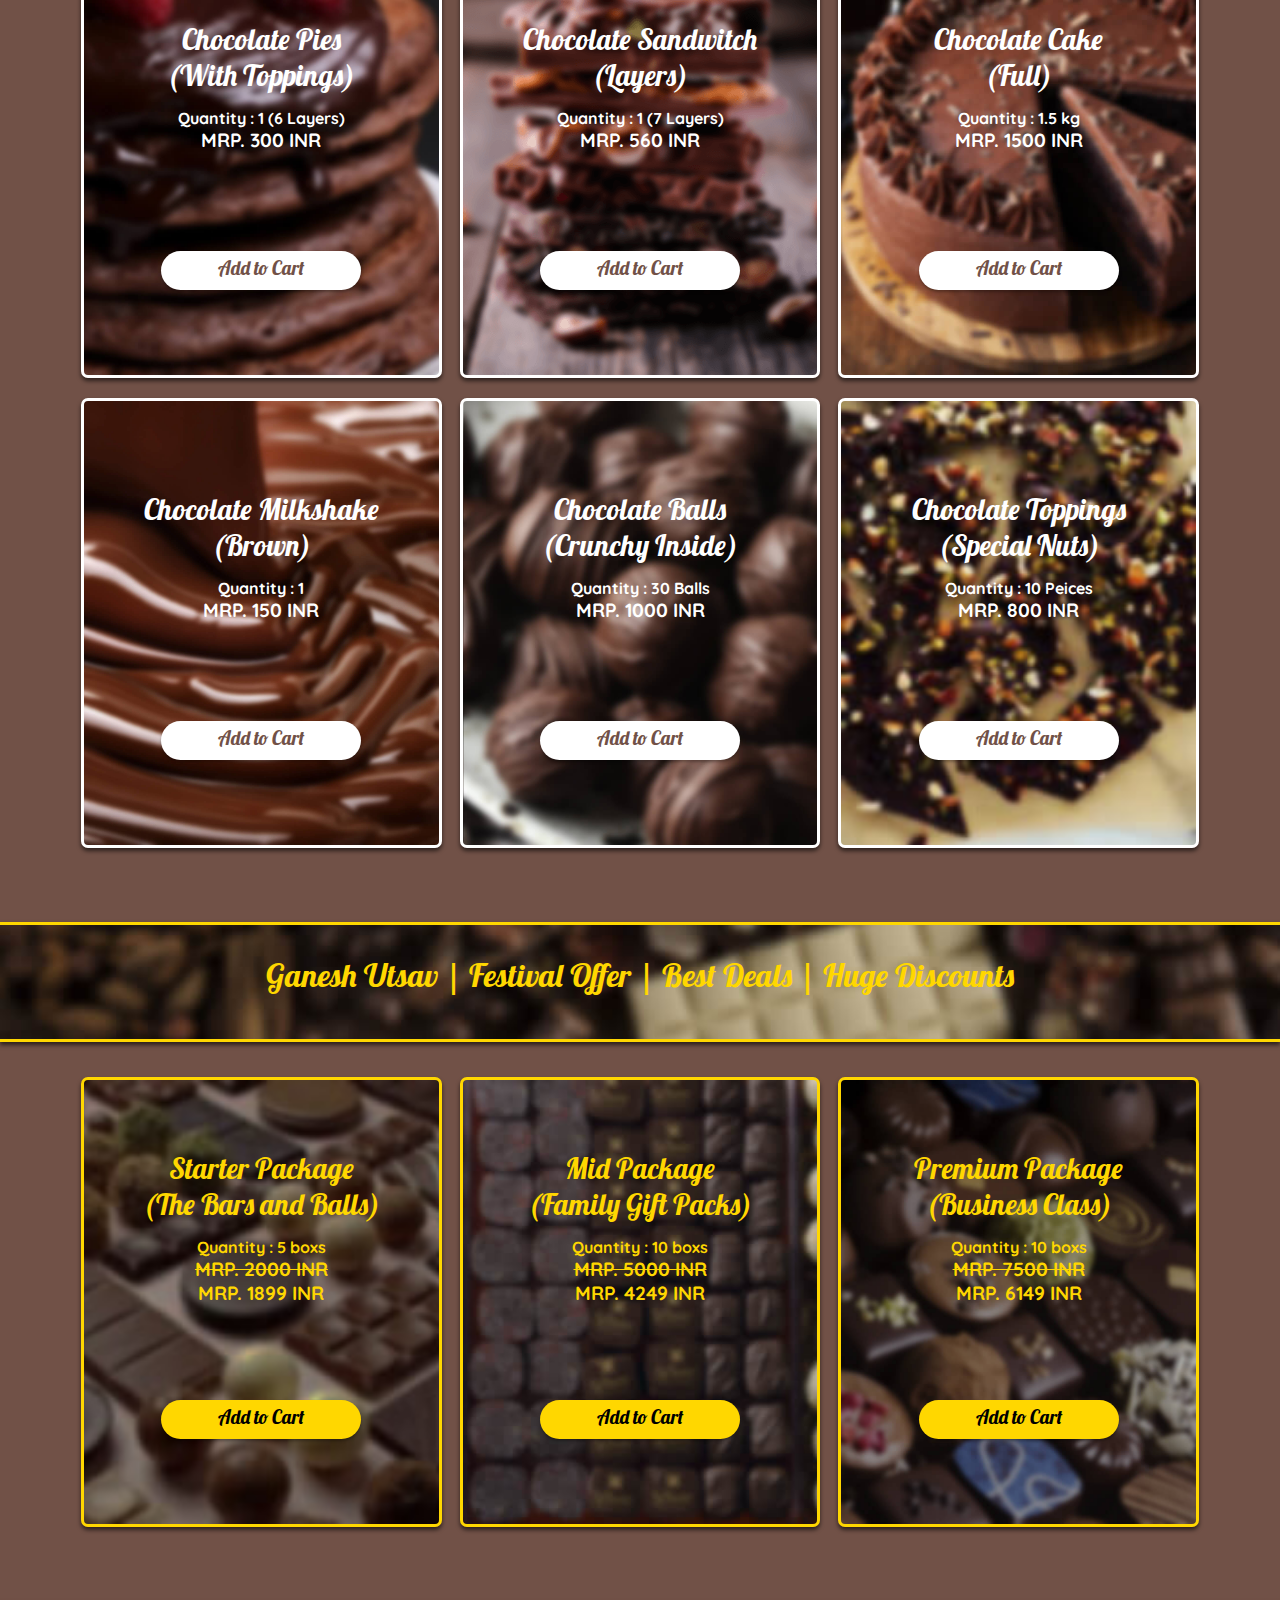
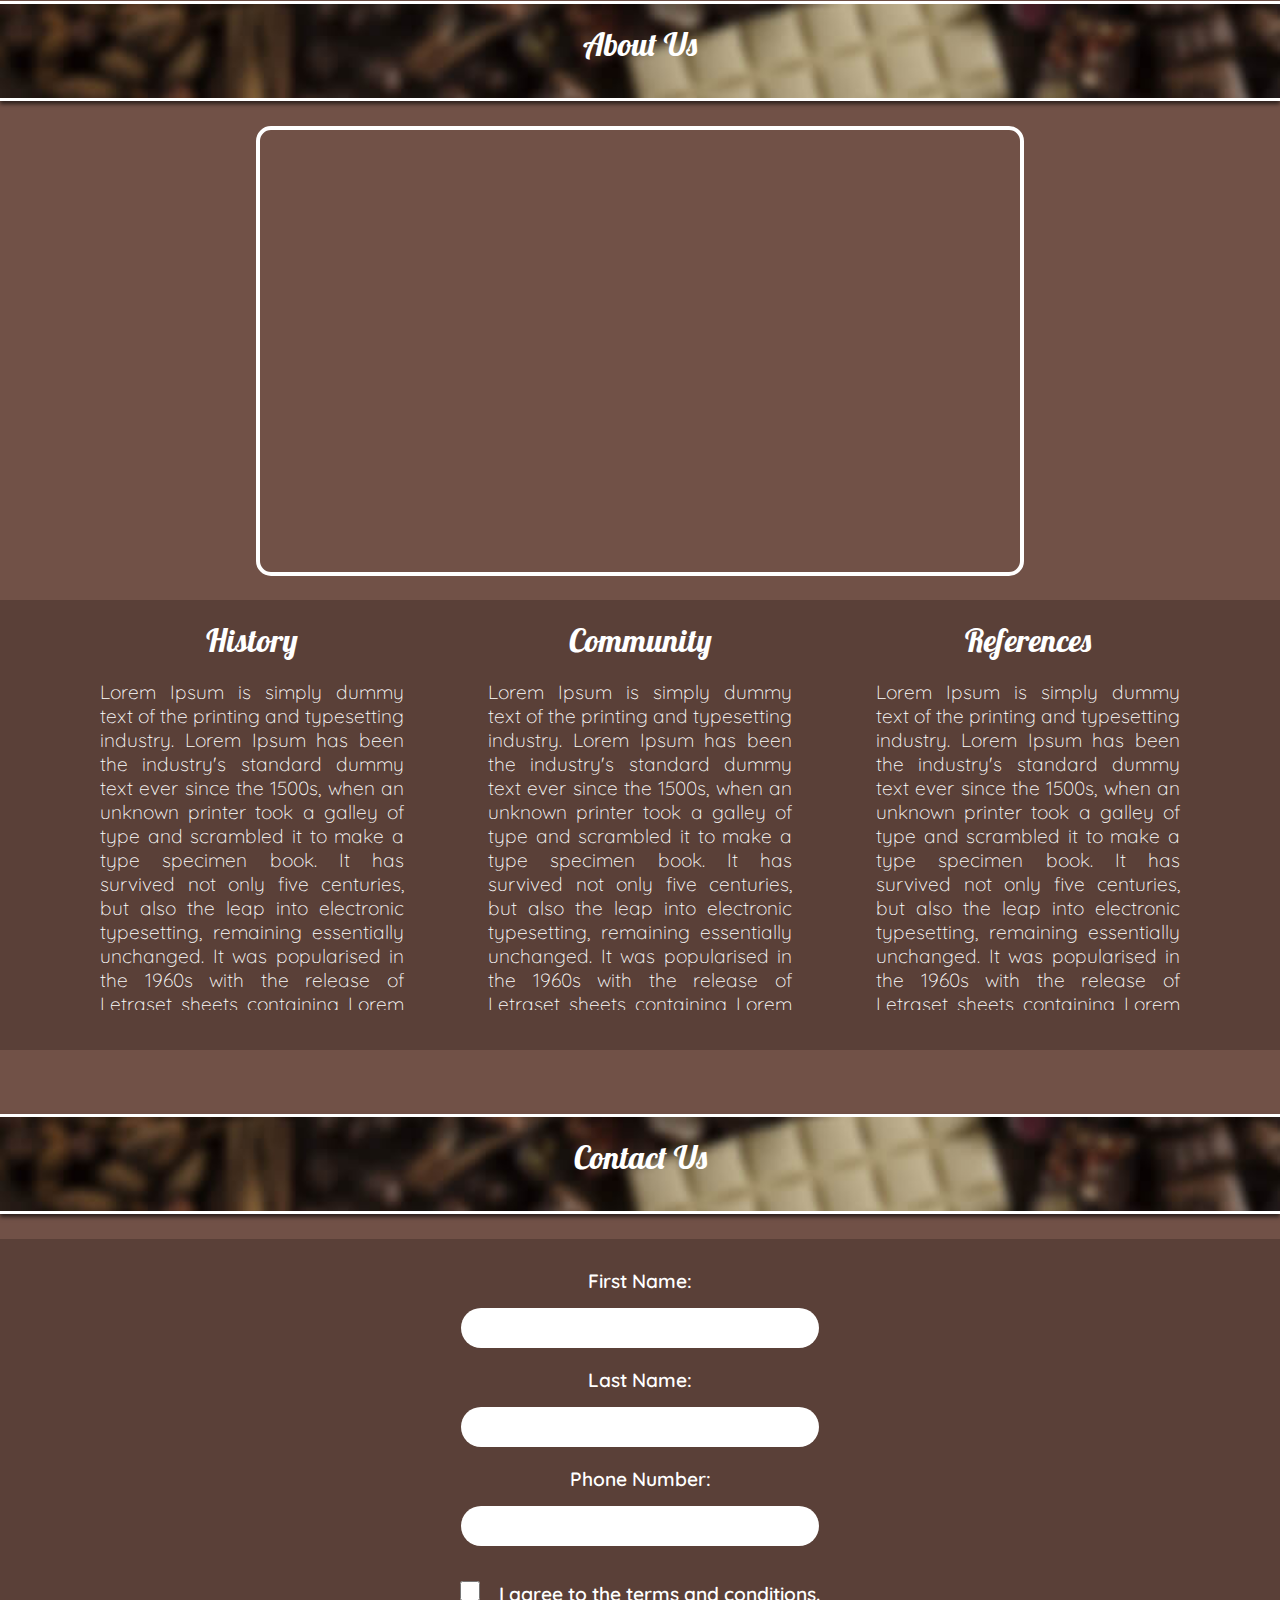
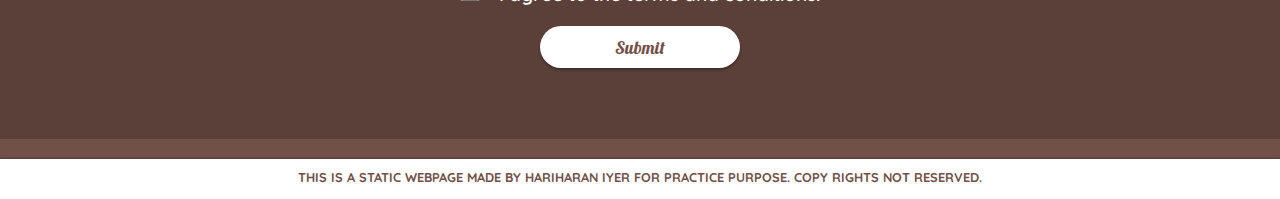
==== commit 8bb47e18: "carousal" ====
--- a/index.html
+++ b/index.html
@@ -5,8 +5,12 @@
 	<meta name="viewport" content="width=device-width, initial-scale=1.0">
 	<link href="https://fonts.googleapis.com/css2?family=Lobster&display=swap" rel="stylesheet">
 	<link href="https://fonts.googleapis.com/css2?family=Quicksand:wght@400;500;600;700&display=swap" rel="stylesheet">
+	<script src="javascript.js"></script>
 	<link rel="stylesheet" href="style.css">
-	<script>
+	<style type="text/css">
+		.mySlides {display:none;}
+	</style>
+	<script >
 		function validate()
 		{
 			fn=document.getElementById("fn");
@@ -46,7 +50,8 @@
 		    	document.getElementById("num").value="";
 		    	document.getElementById("terms").checked=false;
 		    }
-		
+
+
 		}
 
 	</script>
@@ -83,6 +88,38 @@
 		<a href="#specialscroll"><div class=button>Purchase</div></a>
 	</div>
 
+	<div style="text-align: center">
+	<div class="select" style="width: 90%; margin-top: 40px; overflow-y: hidden;">
+	    <img class="mySlides" src="Images/2.jpg" style="width:100%">
+	    <img class="mySlides"  src="Images/3.jpg" style="width:100%">
+	    <img class="mySlides"  src="Images/4.jpg" style="width:100%">
+	</div>
+</div>
+	<script>
+	var myIndex = 0;
+	carousel();
+
+	function carousel() {
+	  var i;
+	  var x = document.getElementsByClassName("mySlides");
+	  for (i = 0; i < x.length; i++) {
+	    x[i].style.display = "none";  
+	  }
+	  myIndex++;
+	  if (myIndex > x.length) {myIndex = 1}    
+	  x[myIndex-1].style.display = "block";  
+	  setTimeout(carousel, 2000); // Change image every 2 seconds
+	}
+</script>
+	<br>
+
+	<!-- The dots/circles -->
+	<div style="text-align:center">
+	  <span class="dot" onclick="currentSlide(1)"></span>
+	  <span class="dot" onclick="currentSlide(2)"></span>
+	  <span class="dot" onclick="currentSlide(3)"></span>
+	</div>
+
 	<div id="dailytag">Daily Deals</div>
 
 	<div id="selects">
--- a/style.css
+++ b/style.css
@@ -559,98 +559,4 @@
 	color: white;
 	text-align: center;
 	padding: 20px;
-}
-
-
-
-
-
-.slideshow-container {
-	margin: 40px 40px 0px 40px;
-  	width :calc(100% - 80px);
-}
-
-/* Hide the images by default */
-.mySlides {
-  display: none;
-}
-
-/* Next & previous buttons */
-.prev, .next {
-  cursor: pointer;
-  width: auto;
-  padding: 5px 10px 5px 10px;
-  top: 50%;
-  width: auto;
-  color: white;
-  font-weight: bold;
-  font-size: 18px;
-  transition: 0.6s ease;
-  border-radius: 0 3px 3px 0;
-  user-select: none;
-}
-
-/* Position the "next button" to the right */
-.next {
-  right: 0;
-  border-radius: 3px 0 0 3px;
-}
-
-/* On hover, add a black background color with a little bit see-through */
-.prev:hover, .next:hover {
-  background-color: rgba(0,0,0,0.8);
-}
-
-/* Caption text */
-.text {
-  color: #f2f2f2;
-  font-size: 15px;
-  padding: 8px 12px;
-  position: absolute;
-  bottom: 8px;
-  width: 100%;
-  text-align: center;
-}
-
-/* Number text (1/3 etc) */
-.numbertext {
-  color: #f2f2f2;
-  font-size: 12px;
-  padding: 8px 12px;
-  position: absolute;
-  top: 0;
-}
-
-/* The dots/bullets/indicators */
-.dot {
-  cursor: pointer;
-  height: 15px;
-  width: 15px;
-  margin: 0 2px;
-  background-color: #bbb;
-  border-radius: 50%;
-  display: inline-block;
-  transition: background-color 0.6s ease;
-}
-
-.active, .dot:hover {
-  background-color: #717171;
-}
-
-/* Fading animation */
-.fade {
-  -webkit-animation-name: fade;
-  -webkit-animation-duration: 1.5s;
-  animation-name: fade;
-  animation-duration: 1.5s;
-}
-
-@-webkit-keyframes fade {
-  from {opacity: .4}
-  to {opacity: 1}
-}
-
-@keyframes fade {
-  from {opacity: .4}
-  to {opacity: 1}
 }